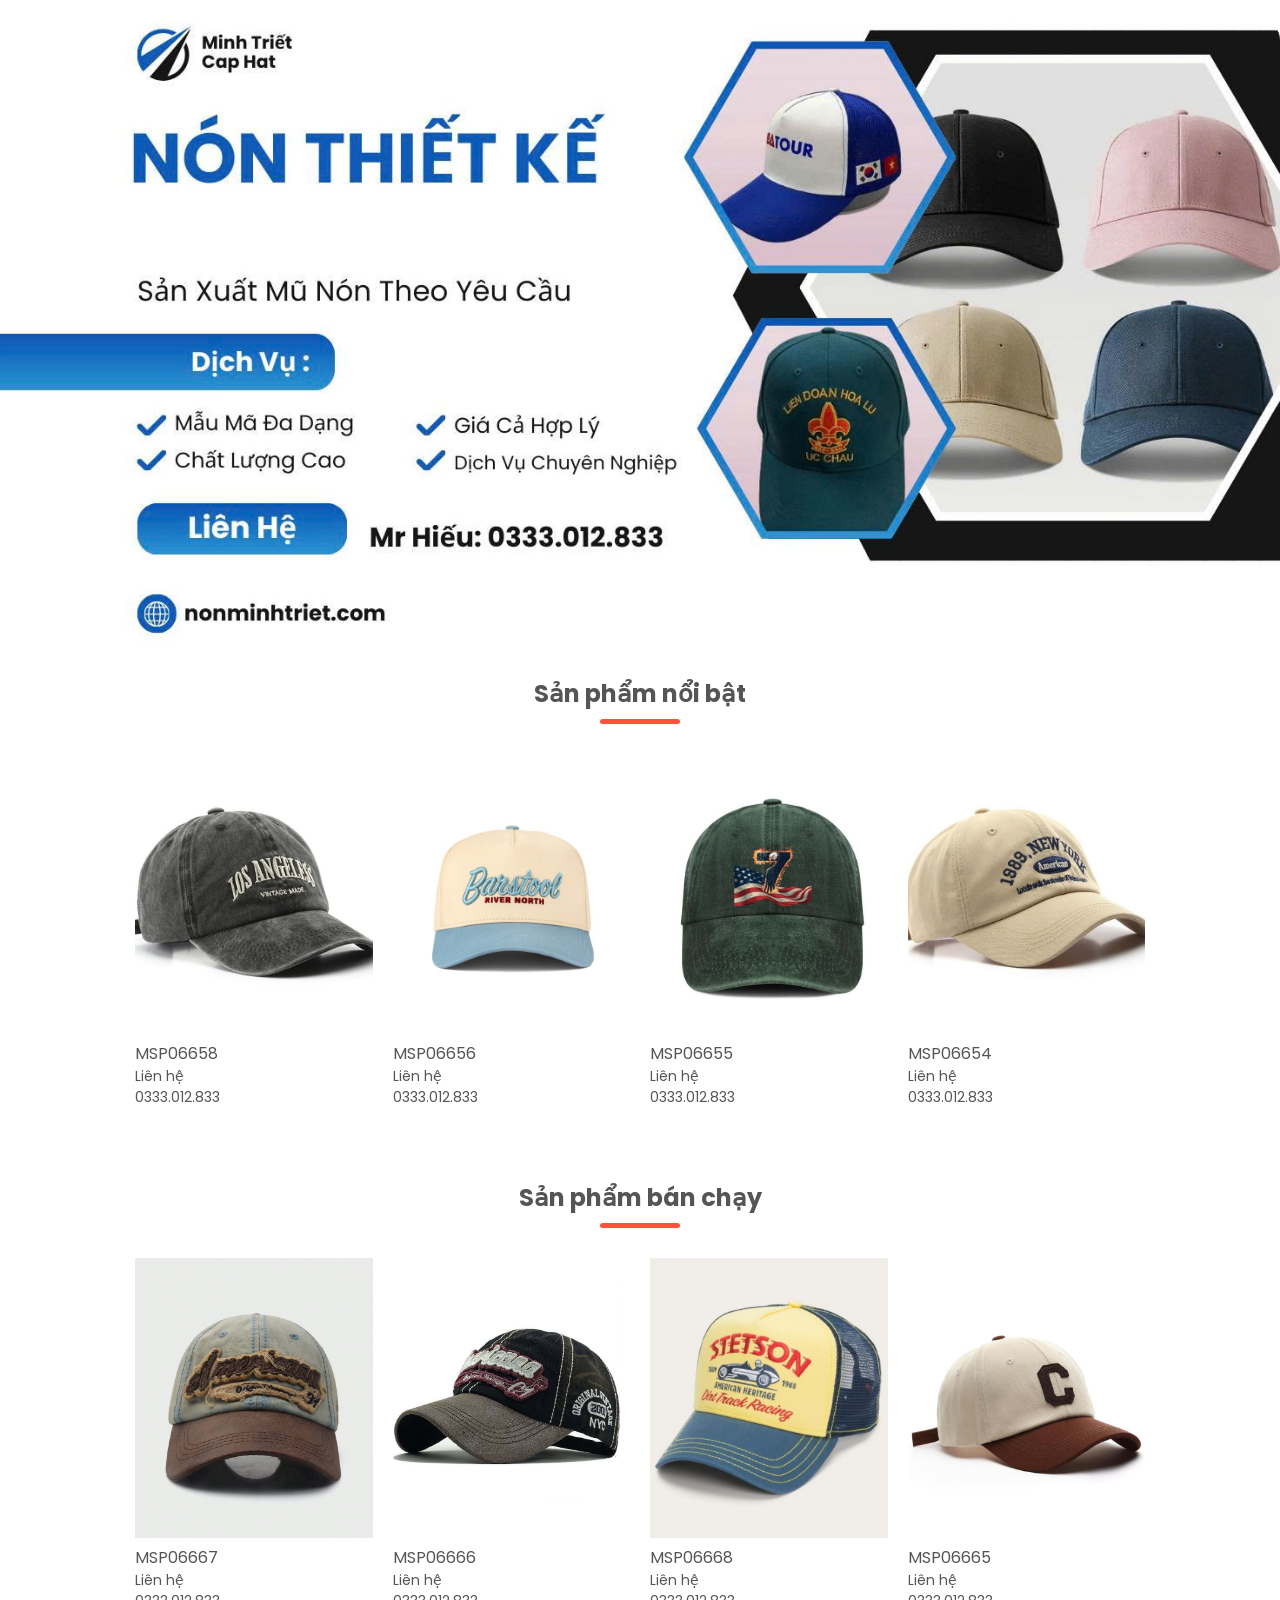
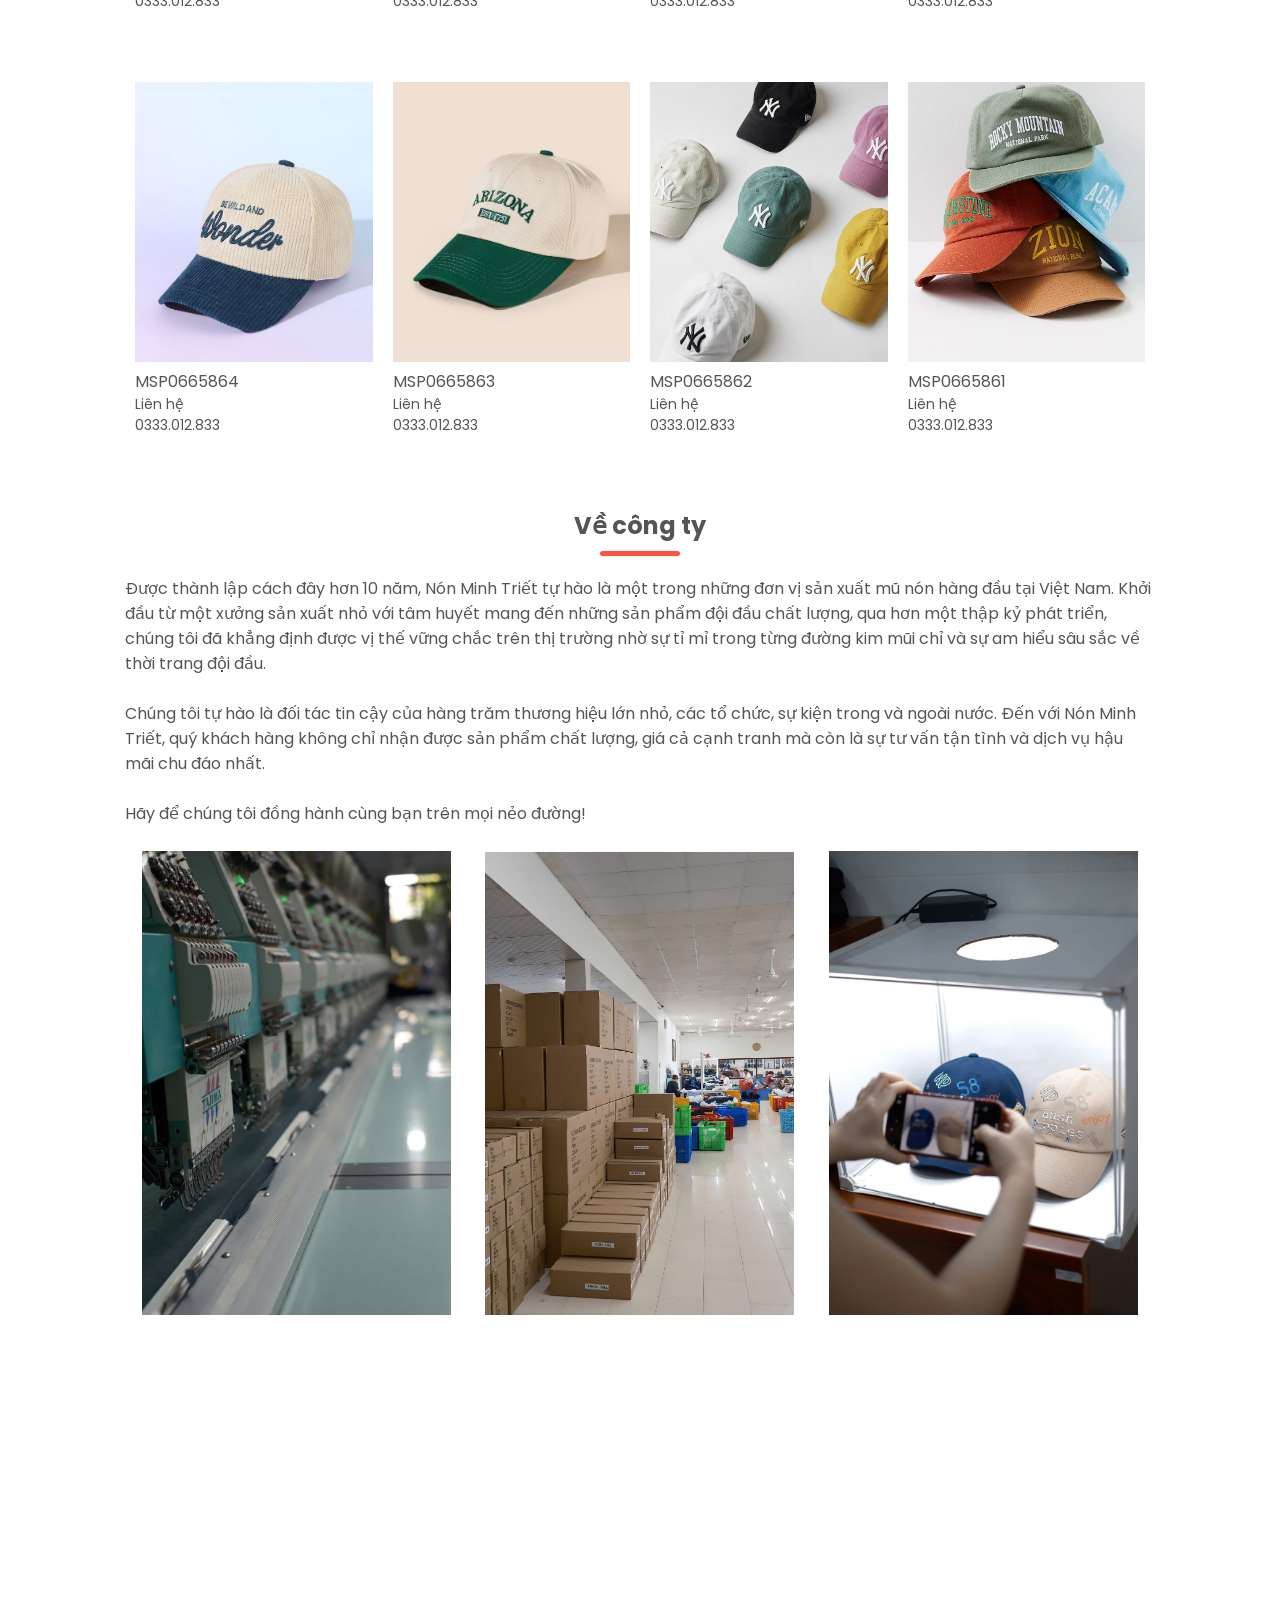
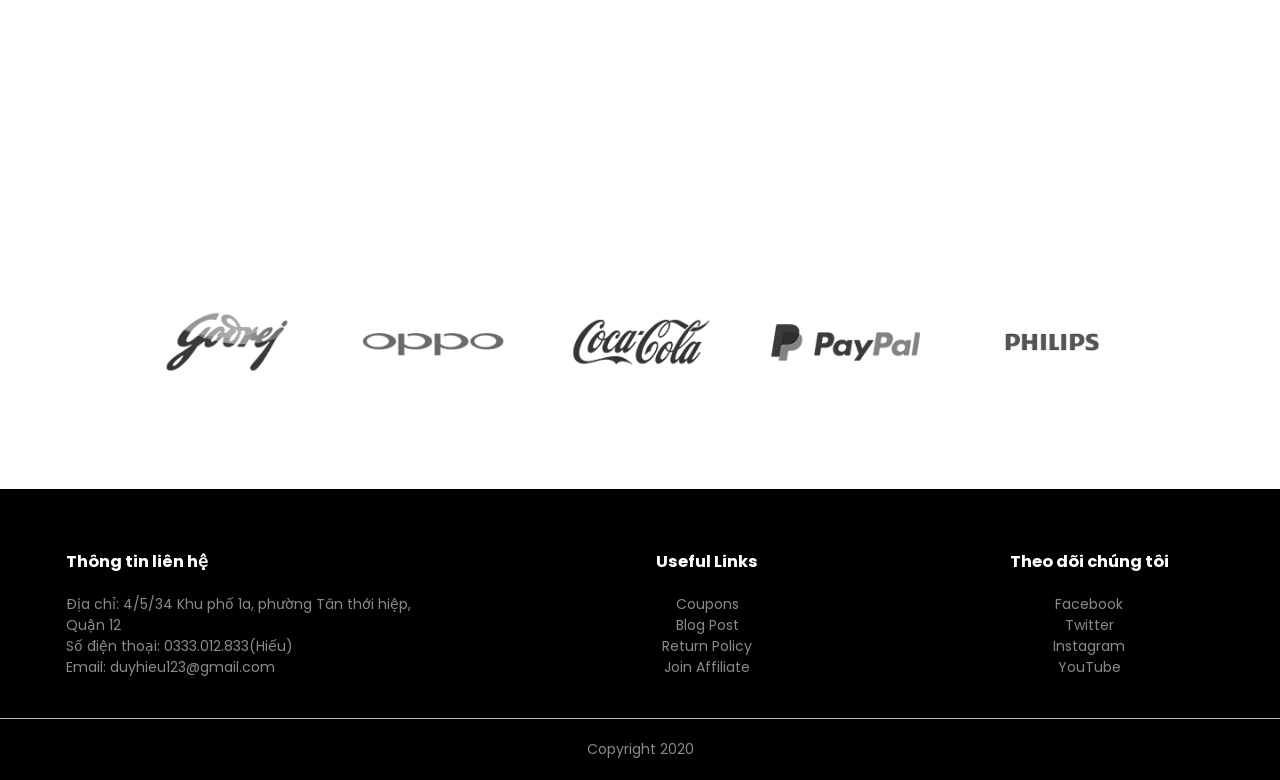
==== index.html @ 2f5eb99c "first commit" ====
<!doctype html>
<html lang="en">
  <head>
    <meta charset="UTF-8" />
    <meta name="viewport" content="width=device-width, initial-scale=1.0" />
    <title>RedStore | Ecommerce Website Design</title>
    <link rel="stylesheet" href="style.css" />
    <link
      href="https://fonts.googleapis.com/css2?family=Poppins:wght@200;300;400;500;600;700;800&display=swap"
      rel="stylesheet"
    />
    <link
      rel="stylesheet"
      href="https://stackpath.bootstrapcdn.com/font-awesome/4.7.0/css/font-awesome.min.css"
    />
  </head>
  <body>
    <div class="header">
      <div class="container">
        <div class="navbar">
          <!-- <div class="logo">
            <a href="index.html"><img src="images/LogoNon.jpg" width="125px" /></a>
          </div> -->
          <!-- <nav>
            <ul id="MenuItems">
              <li><a href="index.html">Trang chủ</a></li>
              <li><a href="products.html">Products</a></li>
              <li><a href="">Về công ty</a></li>
              <li><a href="">Liên hệ</a></li>
              <li><a href="account.html">Account</a></li>
            </ul>
          </nav>
          <a href="cart.html"><img src="images/cart.png" width="30px" height="30px"></a>
              <img src="images/menu.png" onclick="menutoggle()" class="menu-icon"> -->
        </div>
        <section class="banner">
          <div class="banner-container">
            <!-- <div class="banner-content">
              <h1>Khám phá bộ sưu tập mới</h1>
              <p>
                Những mẫu nón thời trang mới nhất đã có mặt. Thiết kế hiện đại,
                phù hợp mọi phong cách.
              </p>

              <a href="#" class="banner-btn"> Mua ngay </a>
            </div> -->

            <div class="banner-image">
              <img src="images/BannerNon.jpg" alt="banner" />
            </div>
          </div>
        </section>
        <!-- <div class="row">
          <div class="col-2">
            <h1>Give Your Workout<br />A New Style!</h1>
            <p>
              Success isn’t always about greatness. It’s about consistency.
              Consistent<br />hard work gains success. Greatness will come.
            </p>
            <a href="#" class="btn">Explore Now &#8594;</a>
          </div>
          <div class="col-2">
            <img src="images/image1.png" />
          </div>
        </div> -->
      </div>
    </div>

    <!-------------- Our Featured Products -------------->

    <div class="small-container">
      <h2 class="title">Sản phẩm nổi bật</h2>
      <div class="row">
        <div class="col-4">
          <a><img src="images/baseballcap1.jpg" /></a>
          <h4>MSP06658</h4>
          <p>Liên hệ</p>
          <p>0333.012.833</p>
        </div>
        <div class="col-4">
          <img src="images/baseballcap2.jpg" />
          <h4>MSP06656</h4>
          <p>Liên hệ</p>
          <p>0333.012.833</p>
        </div>
        <div class="col-4">
          <img src="images/baseballcap3.jpg" />
          <h4>MSP06655</h4>
          <p>Liên hệ</p>
          <p>0333.012.833</p>
        </div>
        <div class="col-4">
          <img src="images/baseballcapmain.jpg" />
          <h4>MSP06654</h4>
          <p>Liên hệ</p>
          <p>0333.012.833</p>
        </div>
      </div>
      <h2 class="title">Sản phẩm bán chạy</h2>
      <div class="row">
        <div class="col-4">
          <img src="images/duyhieucap1.jpg" />
          <h4>MSP06667</h4>
          <p>Liên hệ</p>
          <p>0333.012.833</p>
        </div>
        <div class="col-4">
          <img src="images/duyhieucap2.jpg" />
          <h4>MSP06666</h4>
          <p>Liên hệ</p>
          <p>0333.012.833</p>
        </div>
        <div class="col-4">
          <img src="images/truckerhat2.jpg" />
          <h4>MSP06668</h4>
          <p>Liên hệ</p>
          <p>0333.012.833</p>
        </div>
        <div class="col-4">
          <img src="images/duyhieucap4.jpg" />
          <h4>MSP06665</h4>
          <p>Liên hệ</p>
          <p>0333.012.833</p>
        </div>
      </div>
      <div class="row">
        <div class="col-4">
          <img src="images/duyhieucap5.jpg" />
          <h4>MSP0665864</h4>
          <p>Liên hệ</p>
          <p>0333.012.833</p>
        </div>
        <div class="col-4">
          <img src="images/duyhieucap6.jpg" />
          <h4>MSP0665863</h4>
          <p>Liên hệ</p>
          <p>0333.012.833</p>
        </div>
        <div class="col-4">
          <img src="images/duyhieucap7.jpg" />
          <h4>MSP0665862</h4>
          <p>Liên hệ</p>
          <p>0333.012.833</p>
        </div>
        <div class="col-4">
          <img src="images/duyhieucap8.jpg" />
          <h4>MSP0665861</h4>
          <p>Liên hệ</p>
          <p>0333.012.833</p>
        </div>
      </div>
    </div>
    <!------------------ featured categories --------------->
    <div class="categories">
      <div class="small-container">
        <h2 class="title">Về công ty</h2>
        <p>
          Được thành lập cách đây hơn 10 năm, Nón Minh Triết tự hào là một trong
          những đơn vị sản xuất mũ nón hàng đầu tại Việt Nam. Khởi đầu từ một
          xưởng sản xuất nhỏ với tâm huyết mang đến những sản phẩm đội đầu chất
          lượng, qua hơn một thập kỷ phát triển, chúng tôi đã khẳng định được vị
          thế vững chắc trên thị trường nhờ sự tỉ mỉ trong từng đường kim mũi
          chỉ và sự am hiểu sâu sắc về thời trang đội đầu.
        </p>
        <br />
        <p>
          Chúng tôi tự hào là đối tác tin cậy của hàng trăm thương hiệu lớn nhỏ,
          các tổ chức, sự kiện trong và ngoài nước. Đến với Nón Minh Triết, quý
          khách hàng không chỉ nhận được sản phẩm chất lượng, giá cả cạnh tranh
          mà còn là sự tư vấn tận tình và dịch vụ hậu mãi chu đáo nhất.
        </p>
        <br />
        <p>Hãy để chúng tôi đồng hành cùng bạn trên mọi nẻo đường!</p>
        <br />
        <div class="row">
          <div class="col-3">
            <img src="images/carousel2.jpg" />
          </div>
          <div class="col-3">
            <img
              src="images/bannerto.jpg"
              style="object-fit: cover; height: 463px"
            />
          </div>
          <div class="col-3">
            <img src="images/carousel4.jpg" />
          </div>
        </div>
      </div>
    </div>
    <!----------offer--------------->

    <div class="offer">
      <!-- <div class="small-container">
        <div class="row">
          <div class="col-2">
            <img src="images/exclusive.png" class="offer-img" />
          </div>
          <div class="col-2">
            <p>Exclusively Available on RedStore</p>
            <h1>Smart Band 4</h1>
            <small
              >The Mi Smart Band 4 features a 39.9% larger (than Mi Band 3)
              AMOLED color full-touch display with adjustable brightness, so
              everything is clear as can be.</small
            >
            <br />
            <a href="#" class="btn">Buy Now &#8594;</a>
          </div>
        </div>
      </div> -->
      <iframe
        src="https://www.google.com/maps/embed?pb=!1m18!1m12!1m3!1d692.6810905562965!2d106.63789570827967!3d10.8574575016583!2m3!1f0!2f0!3f0!3m2!1i1024!2i768!4f13.1!3m3!1m2!1s0x317529003803a803%3A0x7c2336e1ac482a74!2zQ8O0bmcgdHkgbsOzbiBNaW5oIFRyaeG6v3Q!5e0!3m2!1svi!2s!4v1772722538323!5m2!1svi!2s"
        width="600"
        height="450"
        style="border: 0"
        allowfullscreen=""
        loading="lazy"
        referrerpolicy="no-referrer-when-downgrade"
      ></iframe>
    </div>

    <!----------testimonial--------------->

    <!----------Brands--------------->
    <div class="brands">
      <div class="small-container">
        <div class="row">
          <div class="col-5">
            <img src="images/logo-godrej.png" />
          </div>
          <div class="col-5">
            <img src="images/logo-oppo.png" />
          </div>
          <div class="col-5">
            <img src="images/logo-coca-cola.png" />
          </div>
          <div class="col-5">
            <img src="images/logo-paypal.png" />
          </div>
          <div class="col-5">
            <img src="images/logo-philips.png" />
          </div>
        </div>
      </div>
    </div>
    <!----------Footer--------------->

    <div class="footer">
      <div class="container">
        <div class="row">
          <div class="footer-col1">
            <h3>Thông tin liên hệ</h3>
            <p>Địa chỉ: 4/5/34 Khu phố 1a, phường Tân thới hiệp, Quận 12</p>
            <p>Số điện thoại: 0333.012.833(Hiếu)</p>
            <p>Email: duyhieu123@gmail.com</p>
          </div>
          <div class="footer-col3">
            <h3>Useful Links</h3>
            <ul>
              <li>Coupons</li>
              <li>Blog Post</li>
              <li>Return Policy</li>
              <li>Join Affiliate</li>
            </ul>
          </div>
          <div class="footer-col4">
            <h3>Theo dõi chúng tôi</h3>
            <ul>
              <li>Facebook</li>
              <li>Twitter</li>
              <li></li>
              <li>Instagram</li>
              <li>YouTube</li>
            </ul>
          </div>
        </div>
        <hr />
        <p class="copyright">Copyright 2020</p>
      </div>
    </div>

    <!-------------js for toggle menu-------------->

    <script>
      var MenuItems = document.getElementById("MenuItems");

      MenuItems.style.maxHeight = "0px";

      function menutoggle() {
        if (MenuItems.style.maxHeight == "0px") {
          MenuItems.style.maxHeight = "200px";
        } else {
          MenuItems.style.maxHeight = "0px";
        }
      }
    </script>
  </body>
</html>
---- style.css ----
* {
  margin: 0;
  padding: 0;
  box-sizing: border-box;
}
body {
  font-family: "Poppins", sans-serif;
}
a {
  text-decoration: none;
  color: #555;
}
p {
  color: #555;
}
.header {
  /* background: radial-gradient(#fff,#ffd6d6fe); */
}

.container {
  max-width: 1300px;
  margin: auto;
}
.navbar {
  display: flex;
  align-items: center;
  padding: 10px;
}
nav {
  flex: 1;
  text-align: right;
}
nav ul {
  display: inline-block;
  list-style-type: none;
}
nav ul li {
  display: inline-block;
  margin-right: 20px;
}
.menu-icon {
  display: none;
  width: 28px;
  margin-left: 20px;
}
.row {
  display: flex;
  align-items: center;
  flex-wrap: wrap;
  justify-content: space-around;
  /*---------*/
}
.header .row {
  margin-top: 70px;
}
.col-2 {
  flex-basis: 50%;
  min-width: 300px;
}

.col-2 img {
  max-width: 100%;
  padding: 50px 0;
}
.col-2 h1 {
  font-size: 50px;
  line-height: 60px;
  margin: 25px 0;
}
.btn {
  display: inline-block;
  background: #ff523b;
  color: #fff;
  padding: 8px 30px;
  margin: 30px 0;
  border-radius: 30px;
  transition: background 0.5s;
}
.btn:hover {
  background: #563434;
}

/*-----------------------------*/

.small-container {
  max-width: 1080px;
  margin: auto;
  padding-left: 25px;
  padding-right: 25px;
}

.col-3 {
  flex-basis: 30%;
  min-width: 250px;
  margin-bottom: 30px;
}
.col-3 img {
  width: 100%;
}
/*-------featured product--------------*/

.title {
  text-align: center;
  margin: 0px auto 20px;
  position: relative;
  line-height: 60px;
  color: #555;
}
.title::after {
  content: "";
  background: #ff523b;
  width: 80px;
  height: 5px;
  border-radius: 5px;
  position: absolute;
  bottom: 0;
  left: 50%;
  transform: translateX(-50%);
}

.col-4 {
  flex-basis: 25%;
  padding: 10px;
  min-width: 200px;
  margin-bottom: 50px;
  transition: transform 0.5s;
}
.col-4 img {
  width: 100%;
  height: 280px;
  object-fit: cover;
}
h4 {
  color: #555;
  font-weight: normal;
}
.col-4 p {
  font-size: 14px;
}
.rating .fa {
  color: #ff523b;
}

.col-4:hover {
  transform: translateY(-5px);
}

/*-----------offer-------------*/
.offer {
  width: 100%;
  height: 450px;
}
.offer iframe {
  width: 100%;
  height: 100%;
  border: 0;
}
.col-2 .offer-img {
  padding: 50px;
}
small {
  color: #555;
}

/*--------------------testimonial---------------*/

.testimonial {
  padding-top: 100px;
}

.testimonial .col-3 {
  text-align: center;
  padding: 40px 20px 40px;
  box-shadow: 0 0 20px 0px rgba(0, 0, 0, 0.1);
  cursor: pointer;
  transition: transform 0.5s;
}
.testimonial .col-3 img {
  width: 50px;
  margin-top: 20px;
  border-radius: 50%;
}
.fa.fa-quote-left {
  font-size: 34px;
  color: #ff523b;
}
.col-3 p {
  font-size: 12px;
  margin: 12px 0px;
  color: #777;
}

.testimonial .col-3 h3 {
  font-weight: 600;
  color: #555;
  font-size: 16px;
}

.testimonial .col-3:hover {
  transform: translateY(-10px);
}

/*--------------- brands ------------*/

.brands {
  margin: 100px auto;
}
.col-5 {
  width: 160px;
}
.col-5 img {
  width: 100%;
  cursor: pointer;
  filter: grayscale(100%);
}
.col-5 img:hover {
  filter: grayscale(0);
}
/*---------footer-------*/

.footer {
  background: #000;
  color: #8a8a8a;
  font-size: 14px;
  padding: 60px 0 20px;
}
.footer p {
  color: #8a8a8a;
}
.footer h3 {
  color: #fff;
  margin-bottom: 20px;
}
.footer-col1,
.footer-col2,
.footer-col3,
.footer-col4 {
  min-width: 250px;
  margin-bottom: 20px;
}
.footer-col1 {
  flex-basis: 30%;
}
.footer-col2 {
  flex: 1;
  text-align: center;
}
.footer-col2 img {
  width: 180px;
  margin-bottom: 20px;
}
.footer-col3,
.footer-col4 {
  flex-basis: 12%;
  text-align: center;
}

.app-logo {
  margin-top: 20px;
}

.app-logo img {
  width: 140px;
}

.footer li {
  display: block;
}
.footer hr {
  border: none;
  background: #b5b5b5;
  height: 1px;
  margin: 20px 0;
}
.copyright {
  text-align: center;
}

/*-------media-query-for-max-width-800---------*/

@media only screen and (max-width: 800px) {
  nav ul {
    position: absolute;
    top: 70px;
    left: 0;
    background: #333;
    width: 100%;
    overflow: hidden;
    transition: 1s;
    max-height: 0;
    transition: max-height 0.5s;
  }

  nav ul li {
    display: block;
    margin-right: 50px;
    margin-top: 10px;
    margin-bottom: 10px;
  }
  nav ul li a {
    color: #fff;
  }

  .menu-icon {
    display: block;
    cursor: pointer;
  }
}
/*---------- 600 media query -------*/
@media only screen and (max-width: 600px) {
  .row {
    text-align: center;
  }

  .col-1,
  .col-2,
  .col-3,
  .col-4 {
    flex-basis: 100%;
  }
}

/*----------All Product page------------*/

.row-2 {
  justify-content: space-between;
  margin: 100px auto 50px;
}

select {
  border: 1px solid #ff523b;
  padding: 5px;
}
select:focus {
  outline: none;
}

.page-btn {
  margin: 0 auto 80px;
}

.page-btn span {
  display: inline-block;
  border: 1px solid #ff523b;
  margin-left: 10px;
  width: 40px;
  height: 40px;
  text-align: center;
  line-height: 40px;
  cursor: pointer;
}
.page-btn span:hover {
  background: #ff523b;
  color: #fff;
}

/*---------product details-----------*/
.single-product {
  margin-top: 80px;
}
.single-product .col-2 img {
  padding: 0;
}
.single-product .col-2 {
  padding: 20px;
}

.single-product h4 {
  margin: 20px 0;
  font-size: 22px;
  font-weight: bold;
}

.single-product select {
  display: block;
  padding: 10px;
  margin-top: 20px;
}

.single-product input {
  width: 50px;
  height: 40px;
  padding-left: 10px;
  font-size: 20px;
  margin-right: 10px;
  border: 1px solid #ff523b;
}
input:focus {
  outline: none;
}

.single-product .fa {
  color: #ff523b;
  margin-left: 10px;
}
.small-img-row {
  display: flex;
  justify-content: space-between;
}
.small-img-col {
  flex-basis: 24%;
  cursor: pointer;
}

/*-------600 media query---------*/

@media only screen and (max-width: 600px) {
  .single-product .row {
    text-align: left;
  }
  .single-product .col-2 {
    padding: 20px 0;
  }

  .single-product h1 {
    font-size: 26px;
    line-height: 22px;
  }
}

/*---------------- cart page -----------*/

.cart-page {
  margin: 80px auto;
}

table {
  width: 100%;
  border-collapse: collapse;
}

.cart-info {
  display: flex;
  flex-wrap: wrap;
}
th {
  text-align: left;
  padding: 5px;
  color: #fff;
  background: #ff523b;
  font-weight: normal;
}

td {
  padding: 10px 5px;
}
td input {
  width: 40px;
  height: 30px;
  padding: 5px;
}

td a {
  color: #ff523b;
  font-size: 12px;
}

td img {
  width: 80px;
  height: 80px;
  margin-right: 10px;
}

.total-price {
  display: flex;
  justify-content: flex-end;
}
.total-price table {
  border-top: 3px solid #ff523b;
  width: 100%;
  max-width: 350px;
}
td:last-child {
  text-align: right;
}
th:last-child {
  text-align: right;
}

@media only screen and (max-width: 600px) {
  .cart-info p {
    display: none;
  }
}

/*-------account page--------*/

.accout-page {
  padding: 50px 0;
  background: radial-gradient(#fff, #ffd6d6);
}

.form-container {
  background: #fff;
  width: 300px;
  height: 400px;
  position: relative;
  text-align: center;
  padding: 20px 0;
  margin: auto;
  box-shadow: 0 0 20px 0px rgba(0, 0, 0, 0.1);
  overflow: hidden;
}

.form-container span {
  font-weight: bold;
  padding: 0 10px;
  color: #555;
  cursor: pointer;
  width: 100px;
  display: inline-block;
}

.form-btn {
  display: inline-block;
}

#indicator {
  width: 100px;
  border: none;
  background: #ff523b;
  height: 3px;
  margin-top: 8px;
  transform: translateX(100px);
  transition: transform 1s;
}

.form-container form {
  max-width: 300px;
  padding: 0 20px;
  position: absolute;
  top: 130px;
  transition: transform 1s;
}

form input {
  width: 100%;
  height: 30px;
  margin: 10px 0;
  padding: 0 10px;
  border: 1px solid #ccc;
}
form input:focus {
  outline: none;
}
form .btn {
  width: 100%;
  border: none;
  cursor: pointer;
  margin: 10px 0;
}
form .btn:focus {
  outline: none;
}
form a {
  font-size: 12px;
}
#LoginForm {
  left: -300px;
}
#RegForm {
  left: 0;
}
.banner {
  width: 100%;
  /* background: linear-gradient(135deg, #ff7a18, #ffb347);
  padding: 60px 20px; */
}

.banner-container {
  margin: auto;
  display: flex;
  align-items: center;
  justify-content: space-between;
  gap: 40px;
}

.banner-content {
  flex: 1;
  color: white;
}

.banner-content h1 {
  font-size: 42px;
  margin-bottom: 20px;
}

.banner-content p {
  font-size: 18px;
  margin-bottom: 30px;
  line-height: 1.6;
}

.banner-btn {
  display: inline-block;
  padding: 12px 28px;
  background: white;
  color: #ff7a18;
  font-weight: bold;
  border-radius: 30px;
  text-decoration: none;
  transition: 0.3s;
}

.banner-btn:hover {
  background: #222;
  color: white;
}

.banner-image {
  flex: 1;
}

.banner-image img {
  width: 100%;
  border-radius: 20px;
}
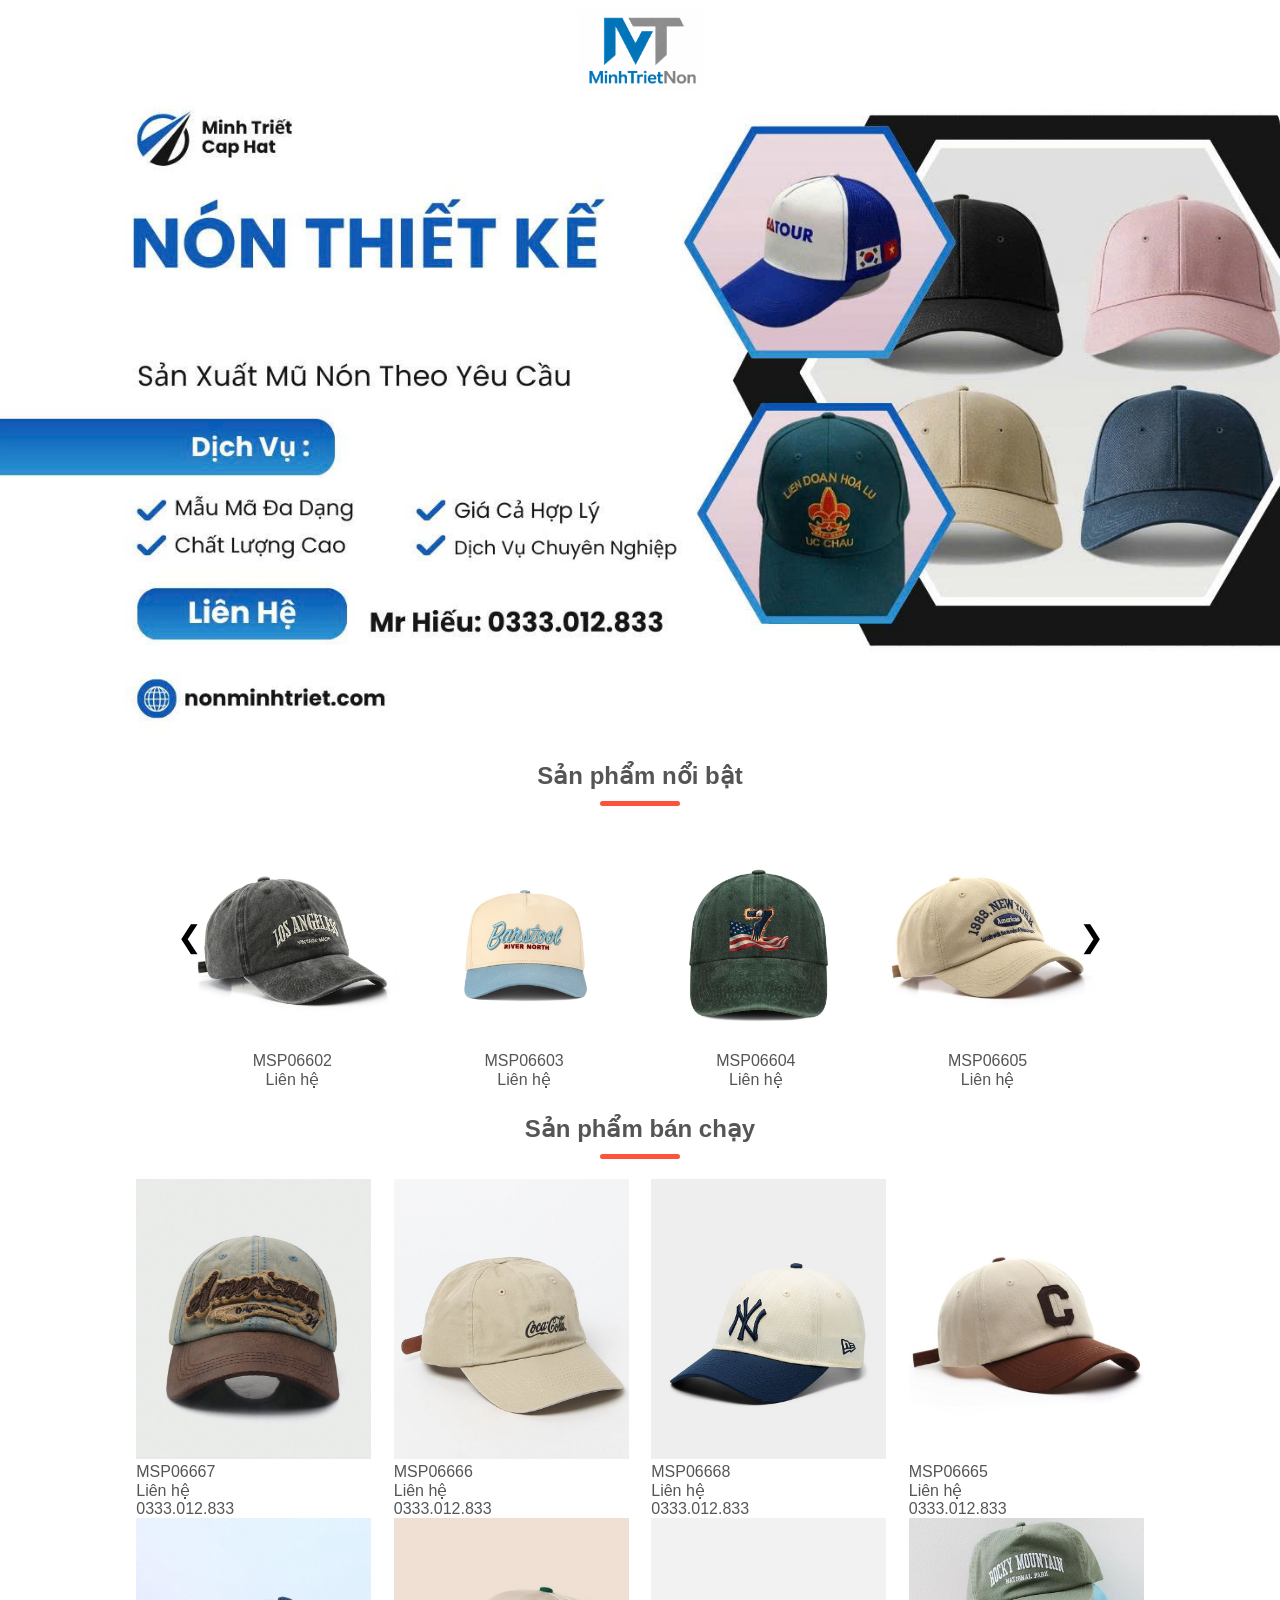
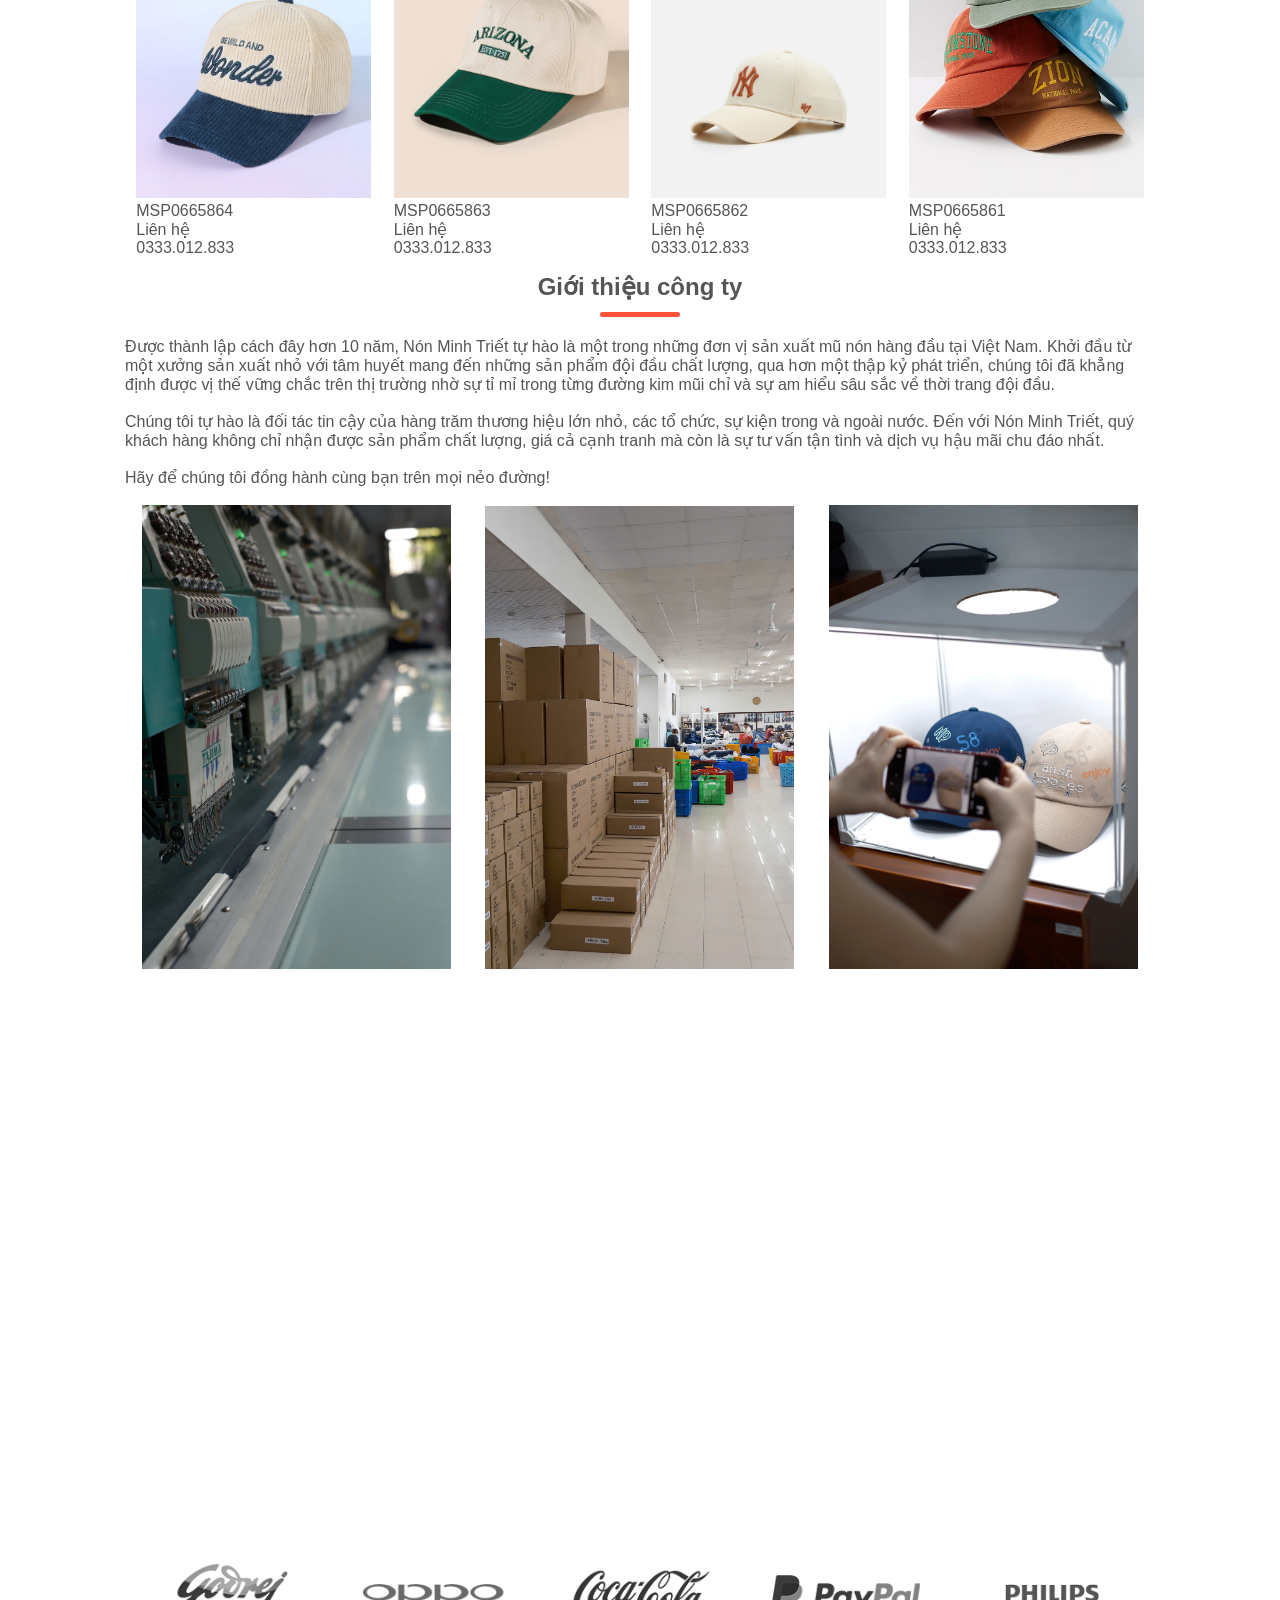
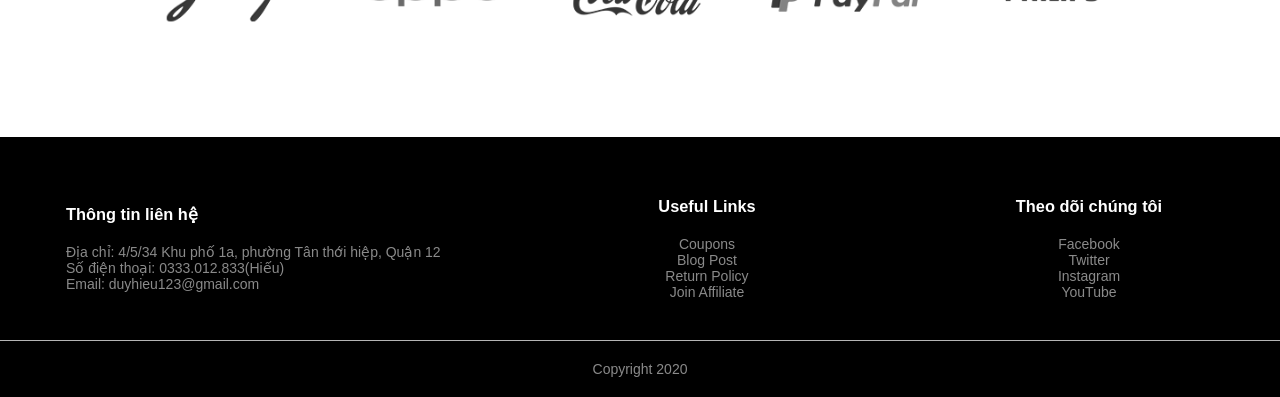
==== commit 8b730582: "update UI logo" ====
--- a/index.html
+++ b/index.html
@@ -6,7 +6,7 @@
     <title>RedStore | Ecommerce Website Design</title>
     <link rel="stylesheet" href="style.css" />
     <link
-      href="https://fonts.googleapis.com/css2?family=Poppins:wght@200;300;400;500;600;700;800&display=swap"
+      href="https://fonts.googleapis.com/css2?family=Quicksand:wght@200;300;400;500;600;700;800&display=swap"
       rel="stylesheet"
     />
     <link
@@ -18,9 +18,9 @@
     <div class="header">
       <div class="container">
         <div class="navbar">
-          <!-- <div class="logo">
-            <a href="index.html"><img src="images/LogoNon.jpg" width="125px" /></a>
-          </div> -->
+          <div class="logo">
+            <a href="index.html"><img src="images/logomoi.png" width="125px" /></a>
+          </div>
           <!-- <nav>
             <ul id="MenuItems">
               <li><a href="index.html">Trang chủ</a></li>
@@ -70,7 +70,7 @@
 
     <div class="small-container">
       <h2 class="title">Sản phẩm nổi bật</h2>
-      <div class="row">
+      <!-- <div class="row">
         <div class="col-4">
           <a><img src="images/baseballcap1.jpg" /></a>
           <h4>MSP06658</h4>
@@ -95,28 +95,103 @@
           <p>Liên hệ</p>
           <p>0333.012.833</p>
         </div>
-      </div>
+      </div> -->
+      <div class="carousel-wrapper">
+        <button class="arrow left">&#10094;</button>
+        <div class="carousel">
+          <div class="carousel-track">
+            <div class="product">
+              <img src="images/baseballcap1.jpg" />
+              <h4>MSP06602</h4>
+              <p>Liên hệ</p>
+            </div>
+
+            <div class="product">
+              <img src="images/baseballcap2.jpg" />
+              <h4>MSP06603</h4>
+              <p>Liên hệ</p>
+            </div>
+
+            <div class="product">
+              <img src="images/baseballcap3.jpg" />
+              <h4>MSP06604</h4>
+              <p>Liên hệ</p>
+            </div>
+
+            <div class="product">
+              <img src="images/baseballcapmain.jpg" />
+              <h4>MSP06605</h4>
+              <p>Liên hệ</p>
+            </div>
+
+            <div class="product">
+              <img src="images/baseballcap4.jpg" />
+              <h4>MSP06606</h4>
+              <p>Liên hệ</p>
+            </div>
+            <div class="product">
+              <img src="images/baseballcap5.jpg" />
+              <h4>MSP06607</h4>
+              <p>Liên hệ</p>
+            </div>
+            <div class="product">
+              <img src="images/baseballcap6.jpg" />
+              <h4>MSP06608</h4>
+              <p>Liên hệ</p>
+            </div>
+            <div class="product">
+              <img src="images/baseballcap7.jpg" />
+              <h4>MSP06609</h4>
+              <p>Liên hệ</p>
+            </div>
+            <div class="product">
+              <img src="images/baseballcap8.jpg" />
+              <h4>MSP06610</h4>
+              <p>Liên hệ</p>
+            </div>
+            <div class="product">
+              <img src="images/baseballcap9.jpg" />
+              <h4>MSP06611</h4>
+              <p>Liên hệ</p>
+            </div>
+            <div class="product">
+              <img src="images/baseballcap10.jpg" />
+              <h4>MSP06612</h4>
+              <p>Liên hệ</p>
+            </div>
+            <div class="product">
+              <img src="images/baseballcap11.jpg" />
+              <h4>MSP06613</h4>
+              <p>Liên hệ</p>
+            </div>
+          </div>
+        </div>
+
+        <button class="arrow right">&#10095;</button>
+      </div>
+
+      <!-- <div class="dots"></div> -->
       <h2 class="title">Sản phẩm bán chạy</h2>
       <div class="row">
-        <div class="col-4">
+        <div class="col-6 col-md-3">
           <img src="images/duyhieucap1.jpg" />
           <h4>MSP06667</h4>
           <p>Liên hệ</p>
           <p>0333.012.833</p>
         </div>
-        <div class="col-4">
+        <div class="col-6 col-md-3">
           <img src="images/duyhieucap2.jpg" />
           <h4>MSP06666</h4>
           <p>Liên hệ</p>
           <p>0333.012.833</p>
         </div>
-        <div class="col-4">
+        <div class="col-6 col-md-3">
           <img src="images/truckerhat2.jpg" />
           <h4>MSP06668</h4>
           <p>Liên hệ</p>
           <p>0333.012.833</p>
         </div>
-        <div class="col-4">
+        <div class="col-6 col-md-3">
           <img src="images/duyhieucap4.jpg" />
           <h4>MSP06665</h4>
           <p>Liên hệ</p>
@@ -124,25 +199,25 @@
         </div>
       </div>
       <div class="row">
-        <div class="col-4">
+        <div class="col-6 col-md-3">
           <img src="images/duyhieucap5.jpg" />
           <h4>MSP0665864</h4>
           <p>Liên hệ</p>
           <p>0333.012.833</p>
         </div>
-        <div class="col-4">
+        <div class="col-6 col-md-3">
           <img src="images/duyhieucap6.jpg" />
           <h4>MSP0665863</h4>
           <p>Liên hệ</p>
           <p>0333.012.833</p>
         </div>
-        <div class="col-4">
+        <div class="col-6 col-md-3">
           <img src="images/duyhieucap7.jpg" />
           <h4>MSP0665862</h4>
           <p>Liên hệ</p>
           <p>0333.012.833</p>
         </div>
-        <div class="col-4">
+        <div class="col-6 col-md-3">
           <img src="images/duyhieucap8.jpg" />
           <h4>MSP0665861</h4>
           <p>Liên hệ</p>
@@ -153,7 +228,7 @@
     <!------------------ featured categories --------------->
     <div class="categories">
       <div class="small-container">
-        <h2 class="title">Về công ty</h2>
+        <h2 class="title">Giới thiệu công ty</h2>
         <p>
           Được thành lập cách đây hơn 10 năm, Nón Minh Triết tự hào là một trong
           những đơn vị sản xuất mũ nón hàng đầu tại Việt Nam. Khởi đầu từ một
@@ -295,5 +370,107 @@
         }
       }
     </script>
+    <script>
+      const track = document.querySelector(".carousel-track");
+      const products = document.querySelectorAll(".product");
+      const next = document.querySelector(".right");
+      const prev = document.querySelector(".left");
+      const dotsContainer = document.querySelector(".dots");
+
+      let index = 0;
+
+      function getVisible() {
+        if (window.innerWidth < 600) return 2;
+        if (window.innerWidth < 992) return 3;
+        return 4;
+      }
+
+      function updateCarousel() {
+        const width = products[0].offsetWidth;
+        track.style.transform = `translateX(-${index * width}px)`;
+        updateDots();
+      }
+
+      function createDots() {
+        const pages = Math.ceil(products.length / getVisible());
+
+        for (let i = 0; i < pages; i++) {
+          const dot = document.createElement("span");
+          dot.addEventListener("click", () => {
+            index = i * getVisible();
+            updateCarousel();
+          });
+          dotsContainer.appendChild(dot);
+        }
+      }
+
+      function updateDots() {
+        const dots = document.querySelectorAll(".dots span");
+        const page = Math.floor(index / getVisible());
+
+        dots.forEach((dot) => dot.classList.remove("active"));
+        if (dots[page]) dots[page].classList.add("active");
+      }
+
+      next.addEventListener("click", () => {
+        const visible = getVisible();
+        if (index >= products.length - visible) {
+          index = 0; // loop
+        } else {
+          index++;
+        }
+        updateCarousel();
+      });
+
+      prev.addEventListener("click", () => {
+        const visible = getVisible();
+        if (index <= 0) {
+          index = products.length - visible; // loop
+        } else {
+          index--;
+        }
+        updateCarousel();
+      });
+      let startX = 0;
+      let endX = 0;
+
+      const carousel = document.querySelector(".carousel");
+
+      carousel.addEventListener("touchstart", (e) => {
+        startX = e.touches[0].clientX;
+      });
+
+      carousel.addEventListener("touchmove", (e) => {
+        endX = e.touches[0].clientX;
+      });
+
+      carousel.addEventListener("touchend", () => {
+        const visible = getVisible();
+
+        if (startX - endX > 50) {
+          // swipe left
+          if (index >= products.length - visible) {
+            index = 0;
+          } else {
+            index++;
+          }
+        }
+
+        if (endX - startX > 50) {
+          // swipe right
+          if (index <= 0) {
+            index = products.length - visible;
+          } else {
+            index--;
+          }
+        }
+
+        updateCarousel();
+      });
+      createDots();
+      updateCarousel();
+
+      window.addEventListener("resize", updateCarousel);
+    </script>
   </body>
 </html>
--- a/style.css
+++ b/style.css
@@ -25,6 +25,7 @@
   display: flex;
   align-items: center;
   padding: 10px;
+  justify-content: center;
 }
 nav {
   flex: 1;
@@ -122,11 +123,16 @@
   flex-basis: 25%;
   padding: 10px;
   min-width: 200px;
-  margin-bottom: 50px;
+  margin-bottom: 10px;
   transition: transform 0.5s;
 }
 .col-4 img {
   width: 100%;
+  height: 280px;
+  object-fit: cover;
+}
+.col-6 img {
+  width: 235px;
   height: 280px;
   object-fit: cover;
 }
@@ -318,6 +324,13 @@
   .col-4 {
     flex-basis: 100%;
   }
+  .col-6 img {
+    width: 150px;
+    height: 200px;
+  }
+  .col-6{
+    margin-bottom: 30px;
+  }
 }
 
 /*----------All Product page------------*/
@@ -615,3 +628,77 @@
   width: 100%;
   border-radius: 20px;
 }
+.carousel-wrapper {
+  position: relative;
+  width: 90%;
+  margin: auto;
+  overflow: hidden;
+}
+
+.carousel-track {
+  display: flex;
+  transition: 0.4s;
+}
+
+.product {
+  flex: 0 0 25%;
+  text-align: center;
+  padding: 10px;
+}
+
+.product img {
+  width: 100%;
+}
+
+.arrow {
+  position: absolute;
+  top: 40%;
+  transform: translateY(-50%);
+  background: white;
+  border: none;
+  font-size: 30px;
+  cursor: pointer;
+  z-index: 10;
+}
+
+.left {
+  left: 0px;
+}
+.right {
+  right: 0px;
+}
+
+.dots {
+  text-align: center;
+  margin-top: 20px;
+}
+
+.dots span {
+  display: inline-block;
+  width: 10px;
+  height: 10px;
+  background: #ccc;
+  border-radius: 50%;
+  margin: 5px;
+  cursor: pointer;
+}
+
+.dots .active {
+  background: #333;
+}
+.carousel {
+  touch-action: pan-y;
+}
+/* Tablet */
+@media (max-width: 992px) {
+  .product {
+    flex: 0 0 33.33%;
+  }
+}
+
+/* Mobile */
+@media (max-width: 600px) {
+  .product {
+    flex: 0 0 50%;
+  }
+}
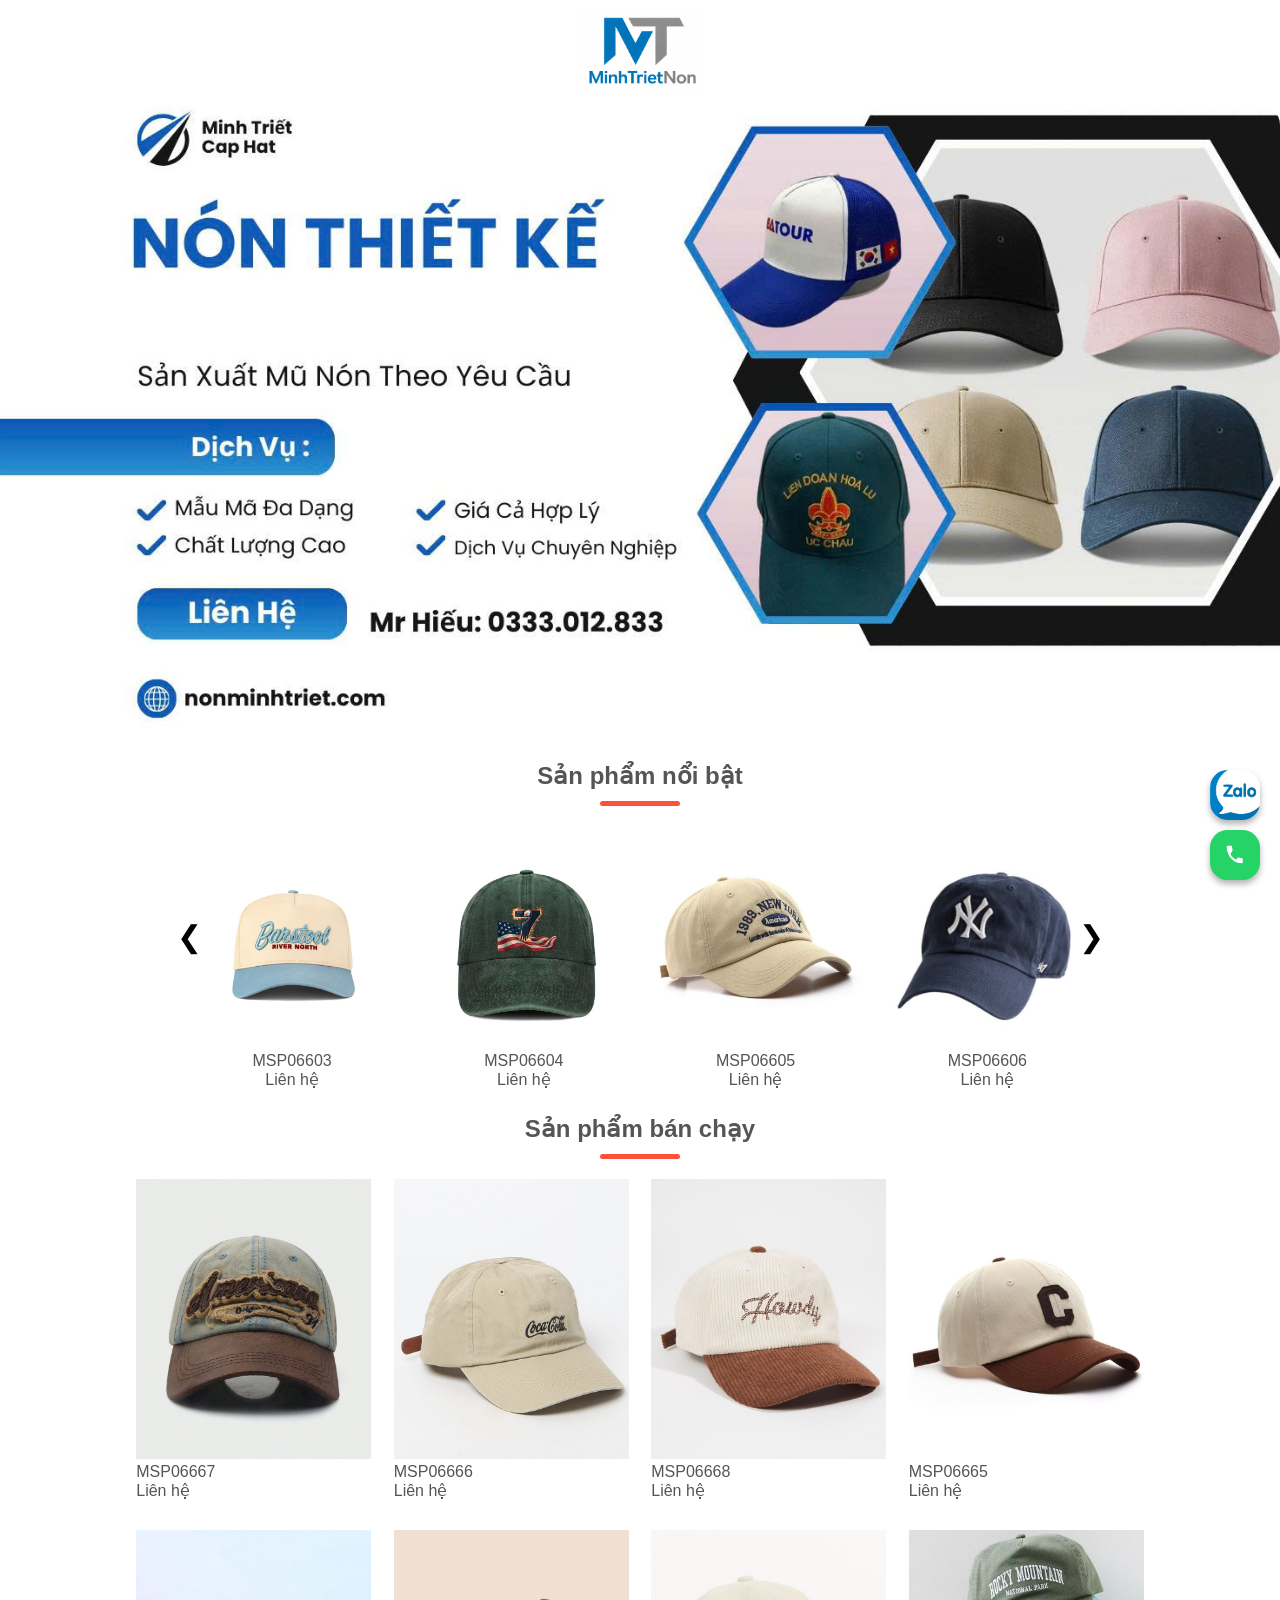
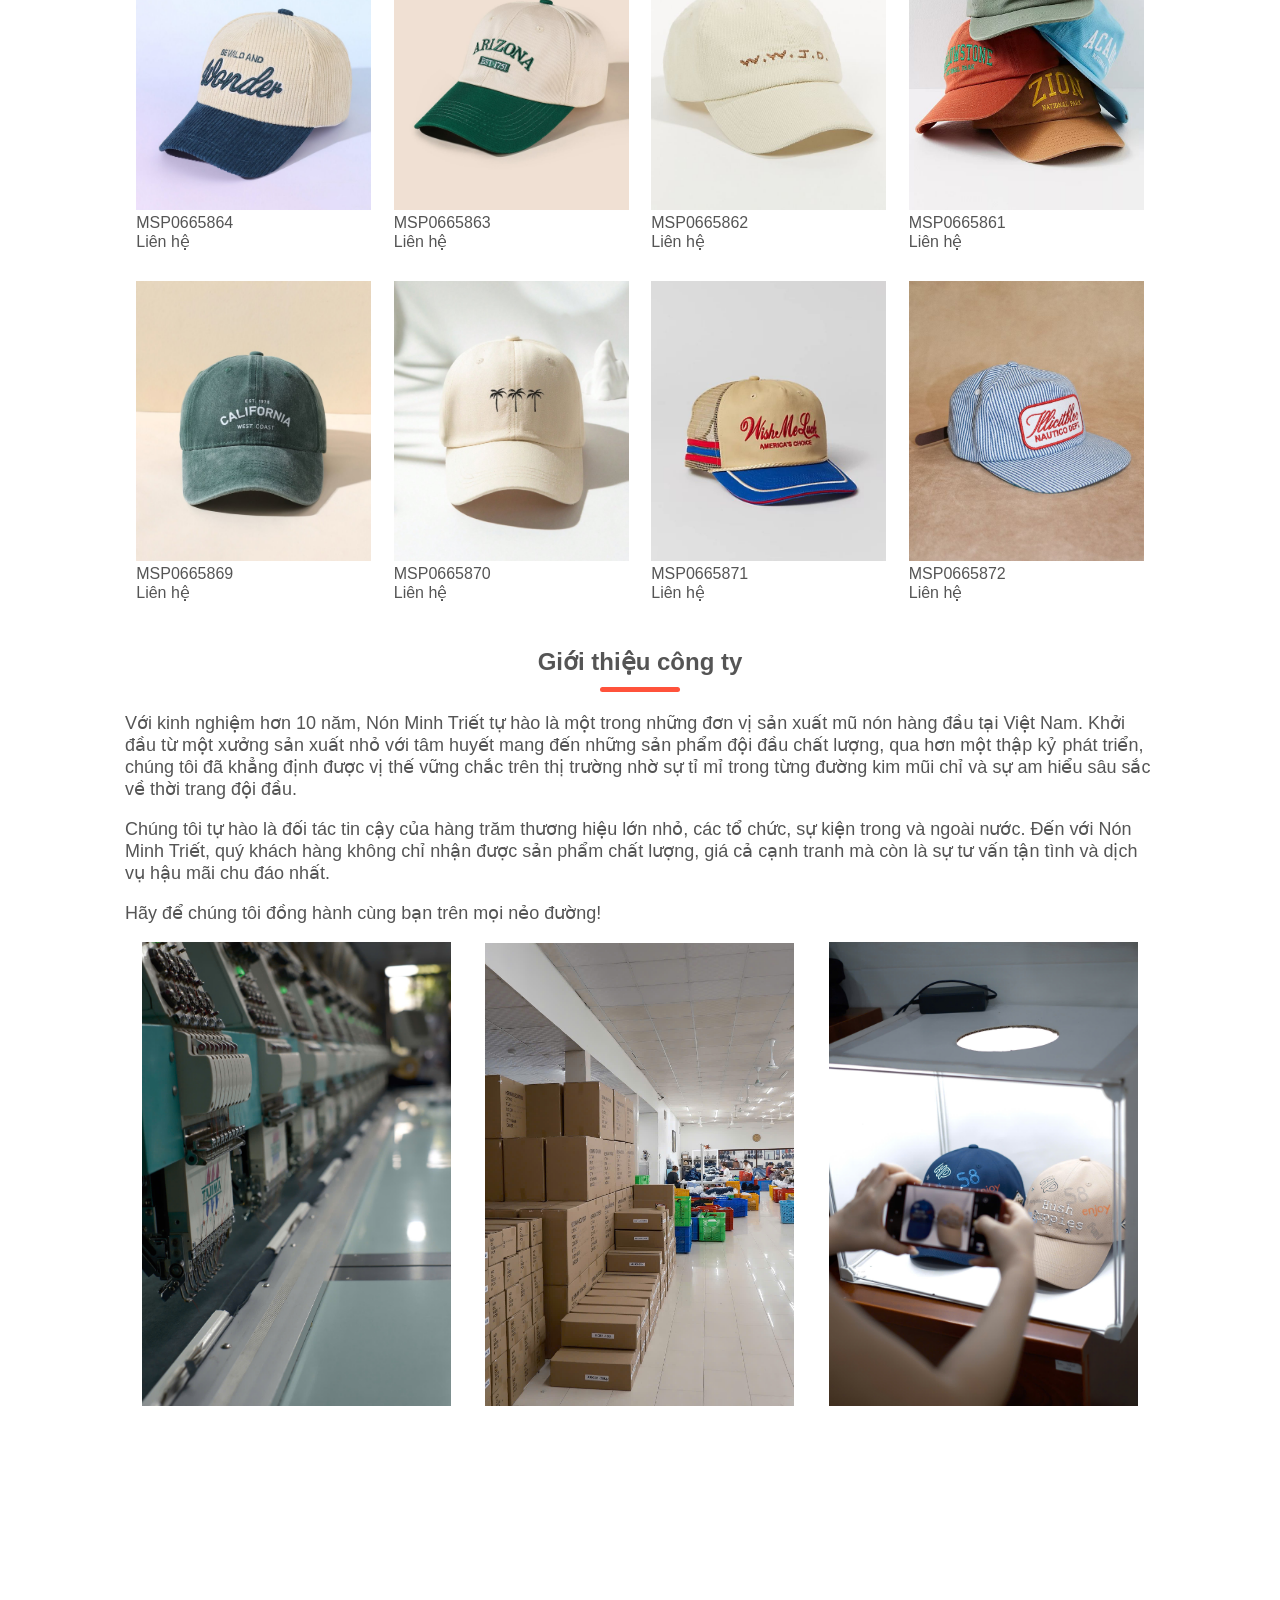
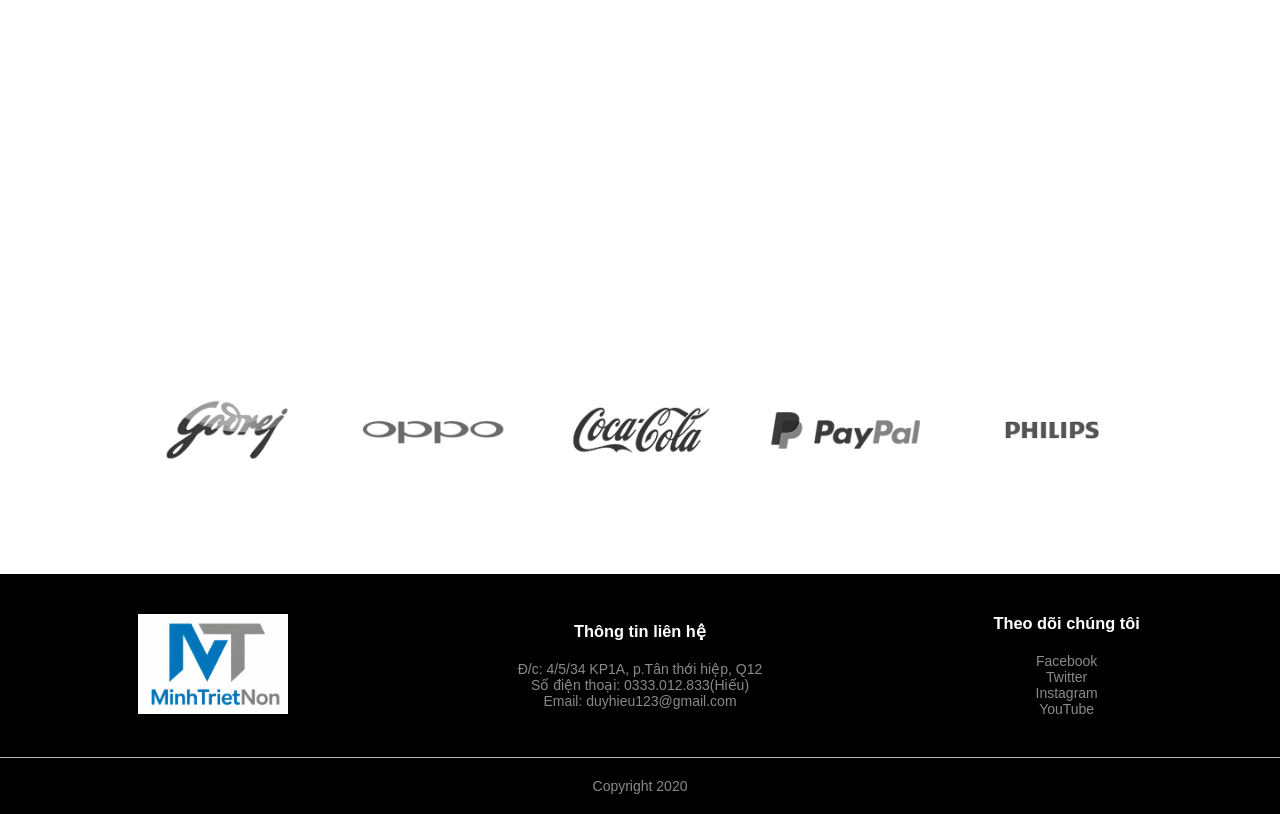
==== commit 2d81be96: "update UI 2" ====
--- a/index.html
+++ b/index.html
@@ -3,7 +3,8 @@
   <head>
     <meta charset="UTF-8" />
     <meta name="viewport" content="width=device-width, initial-scale=1.0" />
-    <title>RedStore | Ecommerce Website Design</title>
+    <title>minhtrietcap.com</title>
+    <link rel="icon" type="image/png" href="/images/logomoi.png" />
     <link rel="stylesheet" href="style.css" />
     <link
       href="https://fonts.googleapis.com/css2?family=Quicksand:wght@200;300;400;500;600;700;800&display=swap"
@@ -19,7 +20,9 @@
       <div class="container">
         <div class="navbar">
           <div class="logo">
-            <a href="index.html"><img src="images/logomoi.png" width="125px" /></a>
+            <a href="index.html"
+              ><img src="images/logomoi.png" width="125px"
+            /></a>
           </div>
           <!-- <nav>
             <ul id="MenuItems">
@@ -164,6 +167,16 @@
               <h4>MSP06613</h4>
               <p>Liên hệ</p>
             </div>
+            <div class="product">
+              <img src="images/baseballcap12.jpg" />
+              <h4>MSP06613</h4>
+              <p>Liên hệ</p>
+            </div>
+            <div class="product">
+              <img src="images/baseballcap13.jpg" />
+              <h4>MSP06613</h4>
+              <p>Liên hệ</p>
+            </div>
           </div>
         </div>
 
@@ -177,25 +190,21 @@
           <img src="images/duyhieucap1.jpg" />
           <h4>MSP06667</h4>
           <p>Liên hệ</p>
-          <p>0333.012.833</p>
         </div>
         <div class="col-6 col-md-3">
           <img src="images/duyhieucap2.jpg" />
           <h4>MSP06666</h4>
           <p>Liên hệ</p>
-          <p>0333.012.833</p>
-        </div>
-        <div class="col-6 col-md-3">
-          <img src="images/truckerhat2.jpg" />
+        </div>
+        <div class="col-6 col-md-3">
+          <img src="images/duyhieucap9.jpg" />
           <h4>MSP06668</h4>
           <p>Liên hệ</p>
-          <p>0333.012.833</p>
         </div>
         <div class="col-6 col-md-3">
           <img src="images/duyhieucap4.jpg" />
           <h4>MSP06665</h4>
           <p>Liên hệ</p>
-          <p>0333.012.833</p>
         </div>
       </div>
       <div class="row">
@@ -203,25 +212,43 @@
           <img src="images/duyhieucap5.jpg" />
           <h4>MSP0665864</h4>
           <p>Liên hệ</p>
-          <p>0333.012.833</p>
         </div>
         <div class="col-6 col-md-3">
           <img src="images/duyhieucap6.jpg" />
           <h4>MSP0665863</h4>
           <p>Liên hệ</p>
-          <p>0333.012.833</p>
-        </div>
-        <div class="col-6 col-md-3">
-          <img src="images/duyhieucap7.jpg" />
+        </div>
+        <div class="col-6 col-md-3">
+          <img src="images/duyhieucap10.jpg" />
           <h4>MSP0665862</h4>
           <p>Liên hệ</p>
-          <p>0333.012.833</p>
         </div>
         <div class="col-6 col-md-3">
           <img src="images/duyhieucap8.jpg" />
           <h4>MSP0665861</h4>
           <p>Liên hệ</p>
-          <p>0333.012.833</p>
+        </div>
+      </div>
+      <div class="row">
+        <div class="col-6 col-md-3">
+          <img src="images/duyhieucap11.jpg" />
+          <h4>MSP0665869</h4>
+          <p>Liên hệ</p>
+        </div>
+        <div class="col-6 col-md-3">
+          <img src="images/duyhieucap12.jpg" />
+          <h4>MSP0665870</h4>
+          <p>Liên hệ</p>
+        </div>
+        <div class="col-6 col-md-3">
+          <img src="images/duyhieucap13.jpg" />
+          <h4>MSP0665871</h4>
+          <p>Liên hệ</p>
+        </div>
+        <div class="col-6 col-md-3">
+          <img src="images/duyhieucap14.jpg" />
+          <h4>MSP0665872</h4>
+          <p>Liên hệ</p>
         </div>
       </div>
     </div>
@@ -229,23 +256,25 @@
     <div class="categories">
       <div class="small-container">
         <h2 class="title">Giới thiệu công ty</h2>
-        <p>
-          Được thành lập cách đây hơn 10 năm, Nón Minh Triết tự hào là một trong
-          những đơn vị sản xuất mũ nón hàng đầu tại Việt Nam. Khởi đầu từ một
-          xưởng sản xuất nhỏ với tâm huyết mang đến những sản phẩm đội đầu chất
-          lượng, qua hơn một thập kỷ phát triển, chúng tôi đã khẳng định được vị
-          thế vững chắc trên thị trường nhờ sự tỉ mỉ trong từng đường kim mũi
-          chỉ và sự am hiểu sâu sắc về thời trang đội đầu.
+        <p style="font-size: 18px">
+          Với kinh nghiệm hơn 10 năm, Nón Minh Triết tự hào là một trong những
+          đơn vị sản xuất mũ nón hàng đầu tại Việt Nam. Khởi đầu từ một xưởng
+          sản xuất nhỏ với tâm huyết mang đến những sản phẩm đội đầu chất lượng,
+          qua hơn một thập kỷ phát triển, chúng tôi đã khẳng định được vị thế
+          vững chắc trên thị trường nhờ sự tỉ mỉ trong từng đường kim mũi chỉ và
+          sự am hiểu sâu sắc về thời trang đội đầu.
         </p>
         <br />
-        <p>
+        <p style="font-size: 18px">
           Chúng tôi tự hào là đối tác tin cậy của hàng trăm thương hiệu lớn nhỏ,
           các tổ chức, sự kiện trong và ngoài nước. Đến với Nón Minh Triết, quý
           khách hàng không chỉ nhận được sản phẩm chất lượng, giá cả cạnh tranh
           mà còn là sự tư vấn tận tình và dịch vụ hậu mãi chu đáo nhất.
         </p>
         <br />
-        <p>Hãy để chúng tôi đồng hành cùng bạn trên mọi nẻo đường!</p>
+        <p style="font-size: 18px">
+          Hãy để chúng tôi đồng hành cùng bạn trên mọi nẻo đường!
+        </p>
         <br />
         <div class="row">
           <div class="col-3">
@@ -324,20 +353,14 @@
     <div class="footer">
       <div class="container">
         <div class="row">
-          <div class="footer-col1">
+          <div class="footer-col4">
+            <img src="/images/logomoi.png" width="150px" height="100px" />
+          </div>
+          <div class="footer-col3">
             <h3>Thông tin liên hệ</h3>
-            <p>Địa chỉ: 4/5/34 Khu phố 1a, phường Tân thới hiệp, Quận 12</p>
+            <p>Đ/c: 4/5/34 KP1A, p.Tân thới hiệp, Q12</p>
             <p>Số điện thoại: 0333.012.833(Hiếu)</p>
             <p>Email: duyhieu123@gmail.com</p>
-          </div>
-          <div class="footer-col3">
-            <h3>Useful Links</h3>
-            <ul>
-              <li>Coupons</li>
-              <li>Blog Post</li>
-              <li>Return Policy</li>
-              <li>Join Affiliate</li>
-            </ul>
           </div>
           <div class="footer-col4">
             <h3>Theo dõi chúng tôi</h3>
@@ -354,7 +377,57 @@
         <p class="copyright">Copyright 2020</p>
       </div>
     </div>
-
+    <a
+      href="https://zalo.me/0333012833"
+      target="_blank"
+      rel="noopener noreferrer"
+    >
+      <img
+        src="/images/Logo-zalo-png.png"
+        alt="Zalo"
+        style="
+          position: fixed;
+          bottom: 80px;
+          right: 20px;
+          background-color: white;
+          border-radius: 35%;
+          width: 50px;
+          height: 50px;
+          box-shadow: 0 4px 6px rgba(0, 0, 0, 0.3);
+          z-index: 1000;
+        "
+      />
+    </a>
+    <a
+      href="tel:0333012833"
+      style="
+        position: fixed;
+        bottom: 20px;
+        right: 20px;
+        background-color: #25d366;
+        color: white;
+        border-radius: 35%;
+        width: 50px;
+        height: 50px;
+        text-align: center;
+        font-size: 28px;
+        box-shadow: 0 4px 6px rgba(0, 0, 0, 0.3);
+        z-index: 1000;
+        padding-top: 10px;
+      "
+    >
+      <svg
+        width="20"
+        height="20"
+        viewBox="0 0 24 24"
+        fill="white"
+        xmlns="http://www.w3.org/2000/svg"
+      >
+        <path
+          d="M6.6 10.8c1.5 3 3.6 5.1 6.6 6.6l2.2-2.2c.3-.3.7-.4 1.1-.3 1.2.4 2.5.6 3.8.6.6 0 1 .4 1 1V21c0 .6-.4 1-1 1C10.7 22 2 13.3 2 2c0-.6.4-1 1-1h4.5c.6 0 1 .4 1 1 0 1.3.2 2.6.6 3.8.1.4 0 .8-.3 1.1L6.6 10.8z"
+        />
+      </svg>
+    </a>
     <!-------------js for toggle menu-------------->
 
     <script>
@@ -443,7 +516,17 @@
       carousel.addEventListener("touchmove", (e) => {
         endX = e.touches[0].clientX;
       });
-
+      let autoSlide = setInterval(() => {
+        const visible = getVisible();
+
+        if (index >= products.length - visible) {
+          index = 0; // loop
+        } else {
+          index++;
+        }
+
+        updateCarousel();
+      }, 2000); // 3000ms = 3 giây
       carousel.addEventListener("touchend", () => {
         const visible = getVisible();
 
@@ -469,7 +552,6 @@
       });
       createDots();
       updateCarousel();
-
       window.addEventListener("resize", updateCarousel);
     </script>
   </body>
--- a/style.css
+++ b/style.css
@@ -131,6 +131,9 @@
   height: 280px;
   object-fit: cover;
 }
+.col-6 {
+  margin-bottom: 30px;
+}
 .col-6 img {
   width: 235px;
   height: 280px;
@@ -228,7 +231,7 @@
   background: #000;
   color: #8a8a8a;
   font-size: 14px;
-  padding: 60px 0 20px;
+  padding: 40px 0 20px;
 }
 .footer p {
   color: #8a8a8a;
@@ -328,9 +331,6 @@
     width: 150px;
     height: 200px;
   }
-  .col-6{
-    margin-bottom: 30px;
-  }
 }
 
 /*----------All Product page------------*/
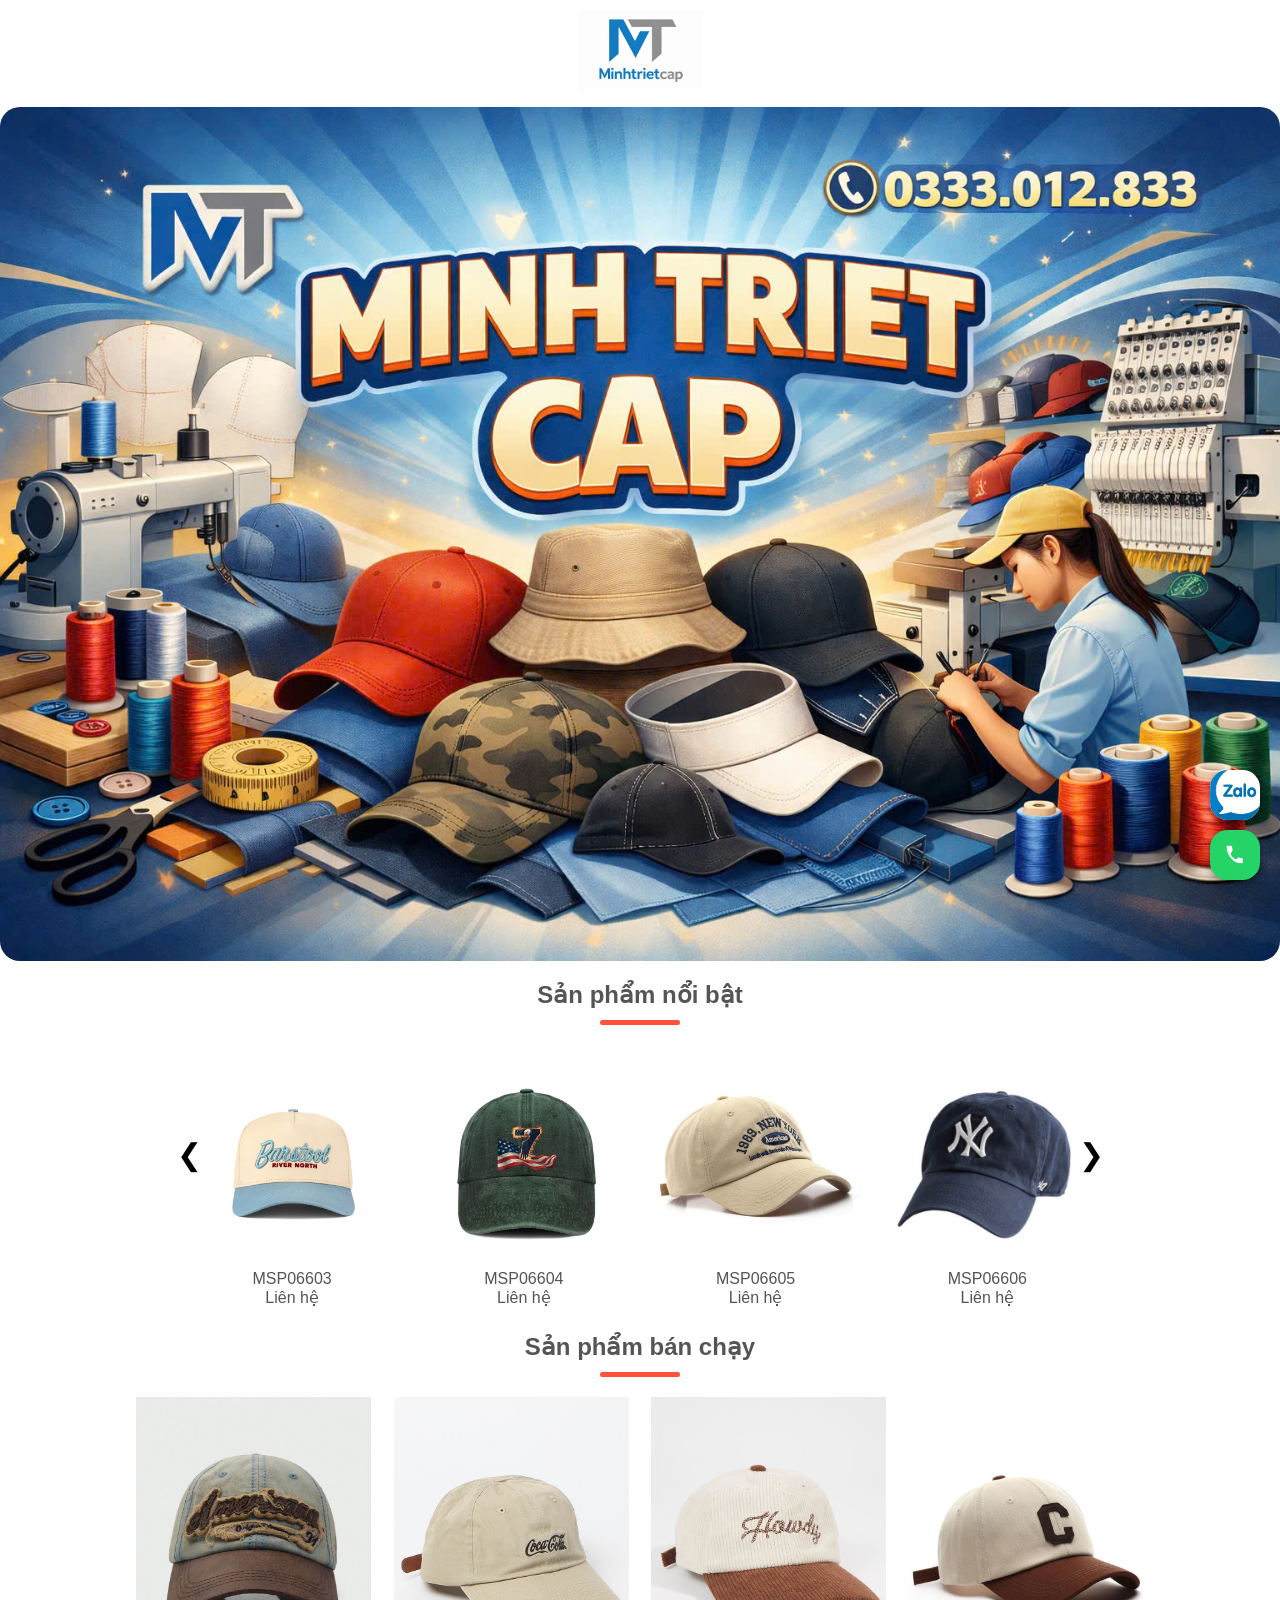
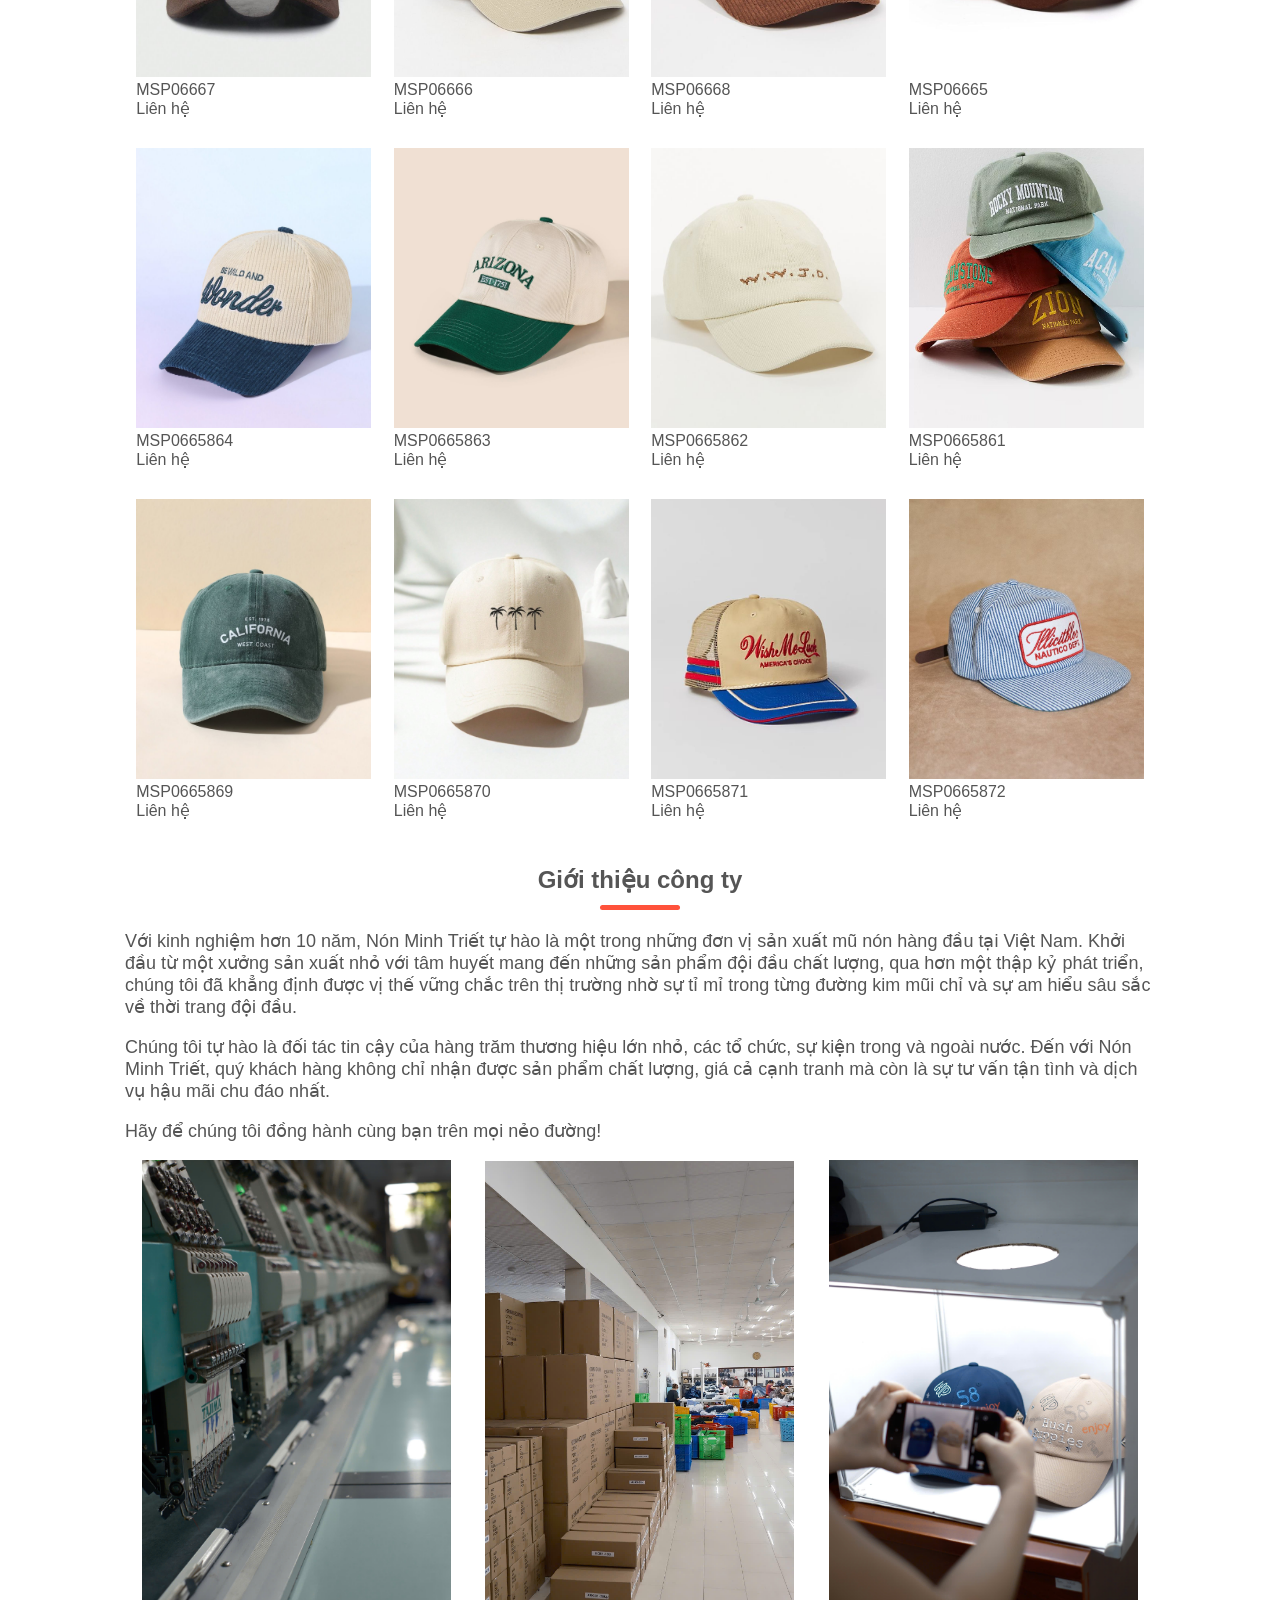
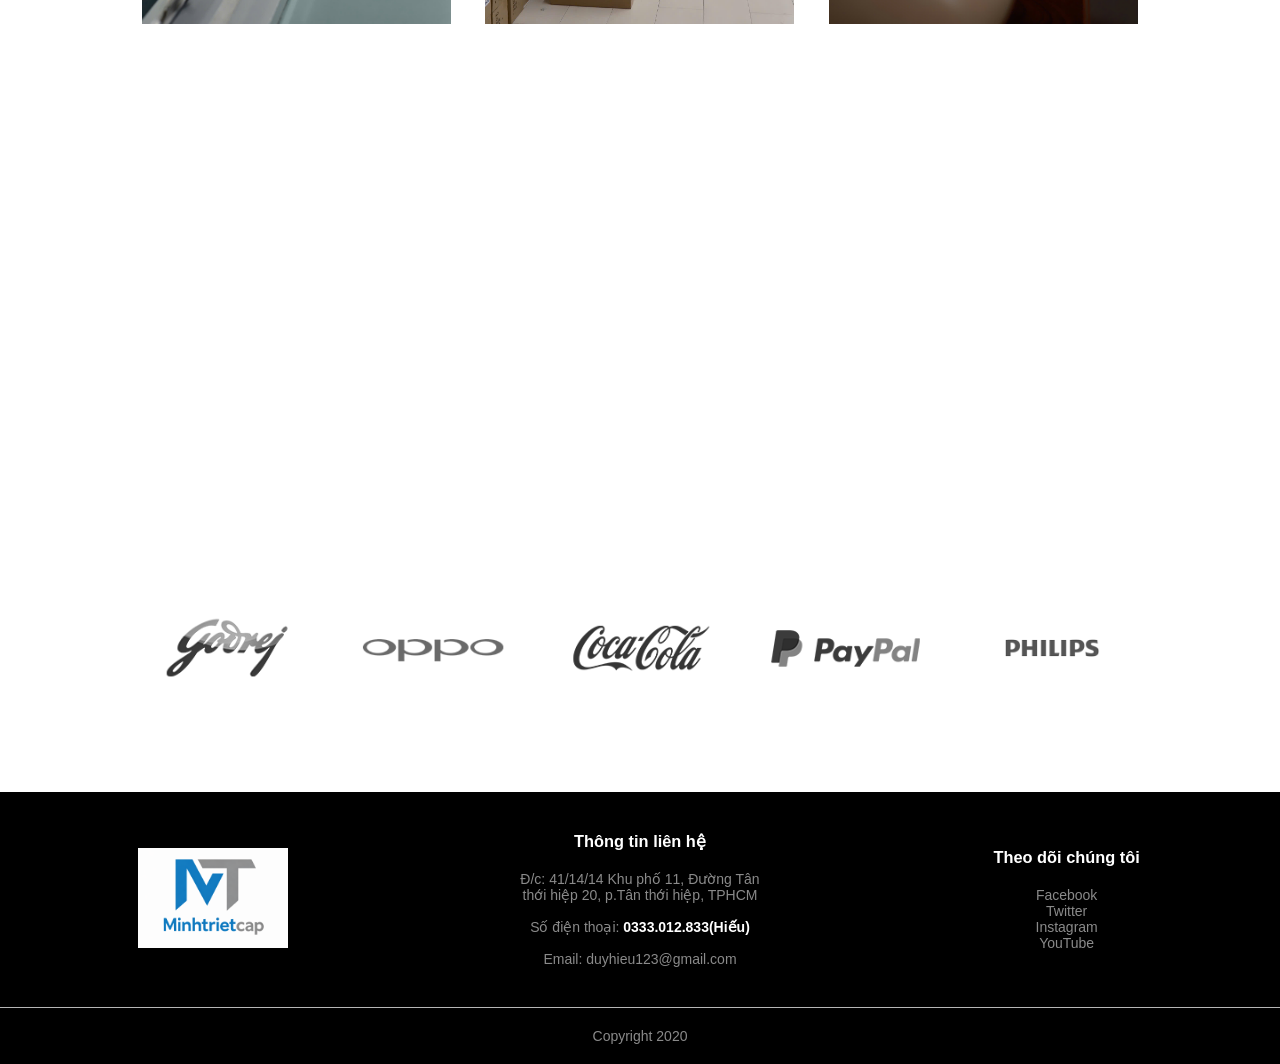
==== commit 505f3af9: "update logo" ====
--- a/index.html
+++ b/index.html
@@ -358,8 +358,8 @@
           </div>
           <div class="footer-col3">
             <h3>Thông tin liên hệ</h3>
-            <p>Đ/c: 4/5/34 KP1A, p.Tân thới hiệp, Q12</p>
-            <p>Số điện thoại: 0333.012.833(Hiếu)</p>
+            <p>Đ/c: 41/14/14 Khu phố 11, Đường Tân thới hiệp 20, p.Tân thới hiệp, TPHCM</p><br/>
+            <p>Số điện thoại: <b style="color: white;">0333.012.833(Hiếu)</b></p><br/>
             <p>Email: duyhieu123@gmail.com</p>
           </div>
           <div class="footer-col4">
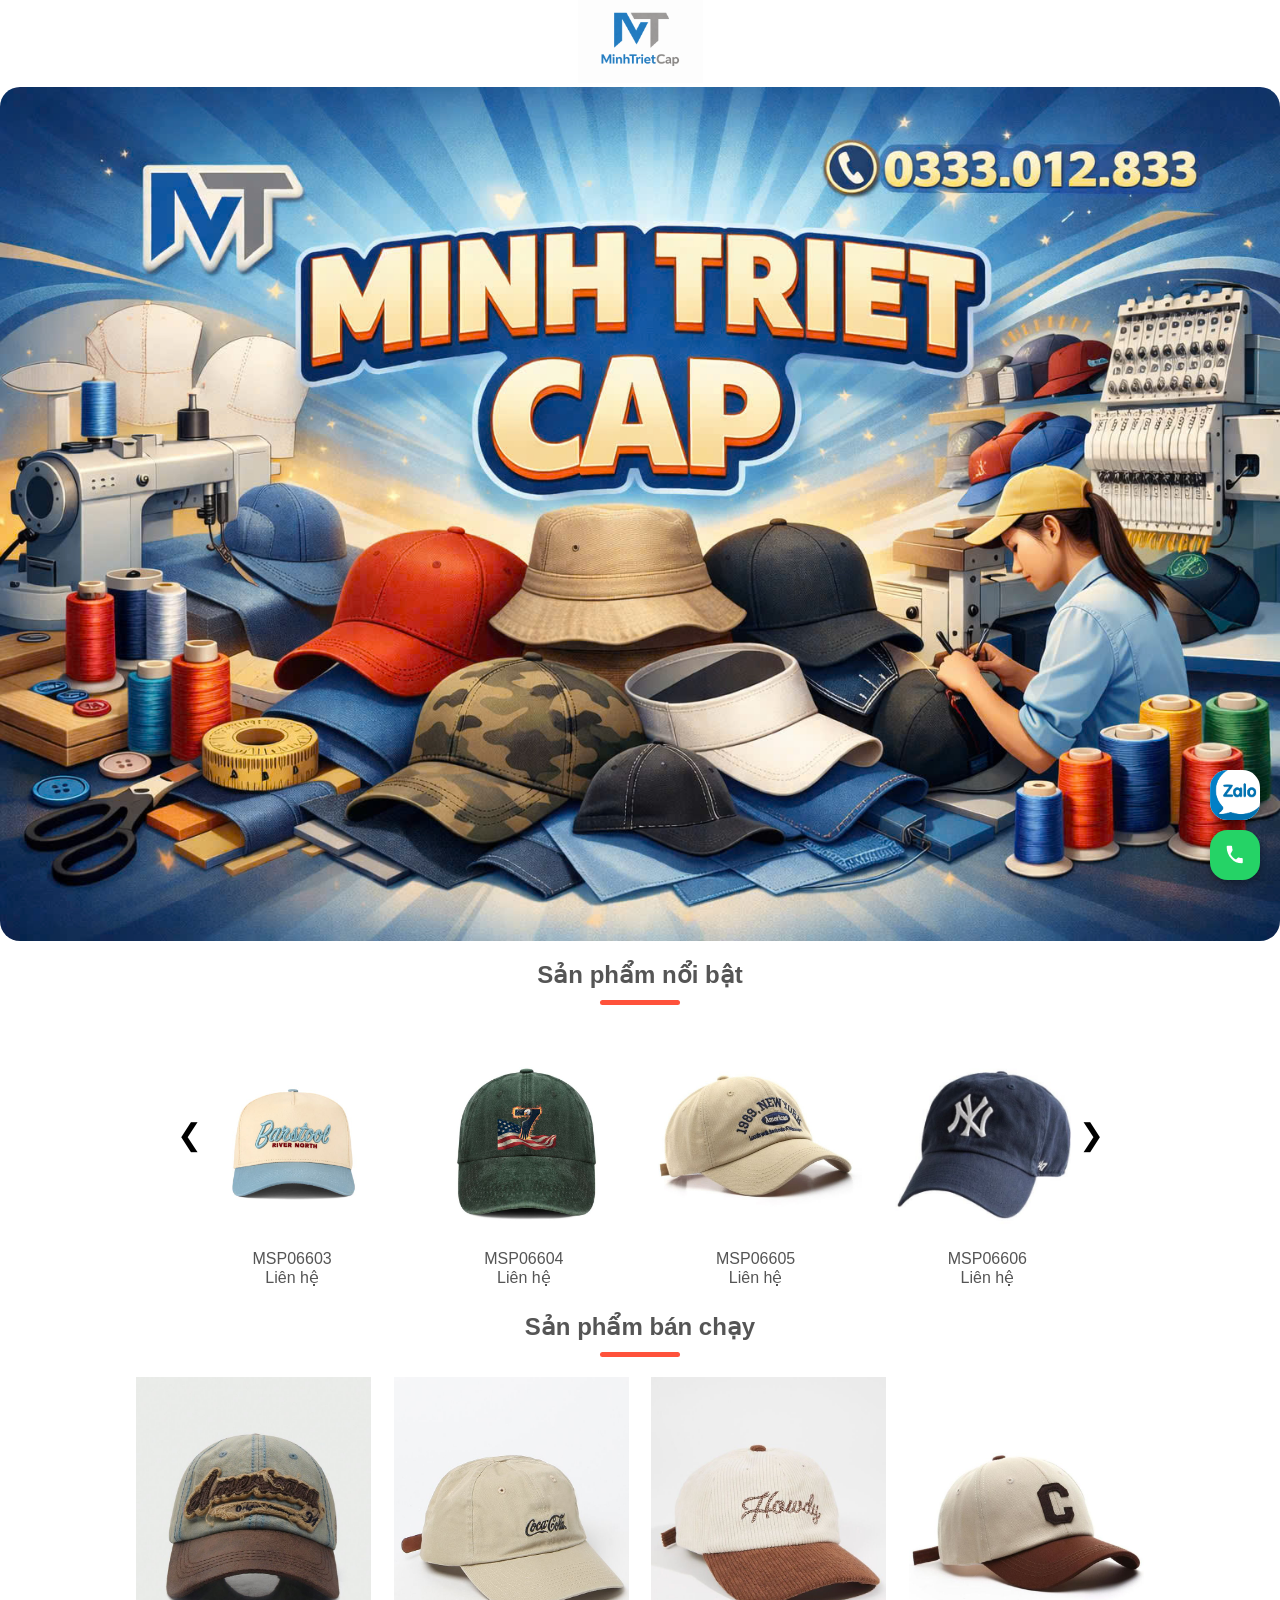
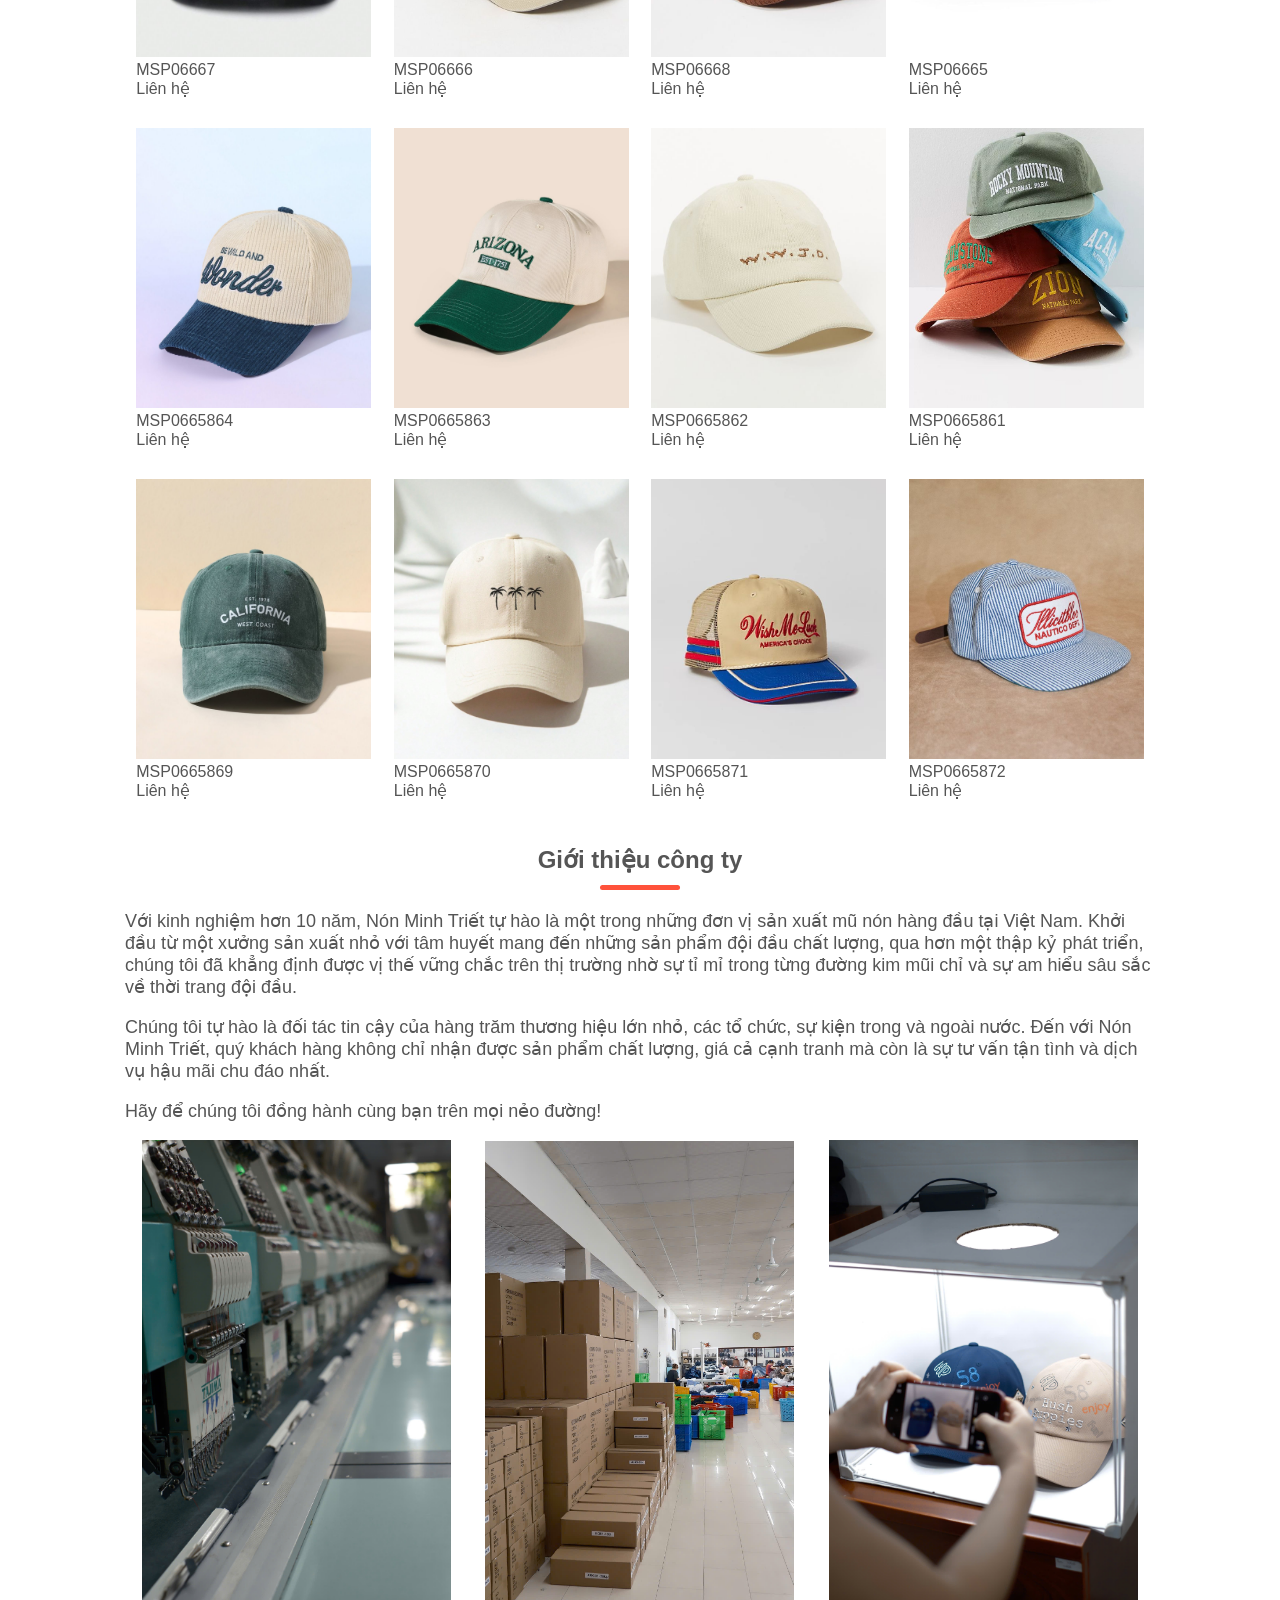
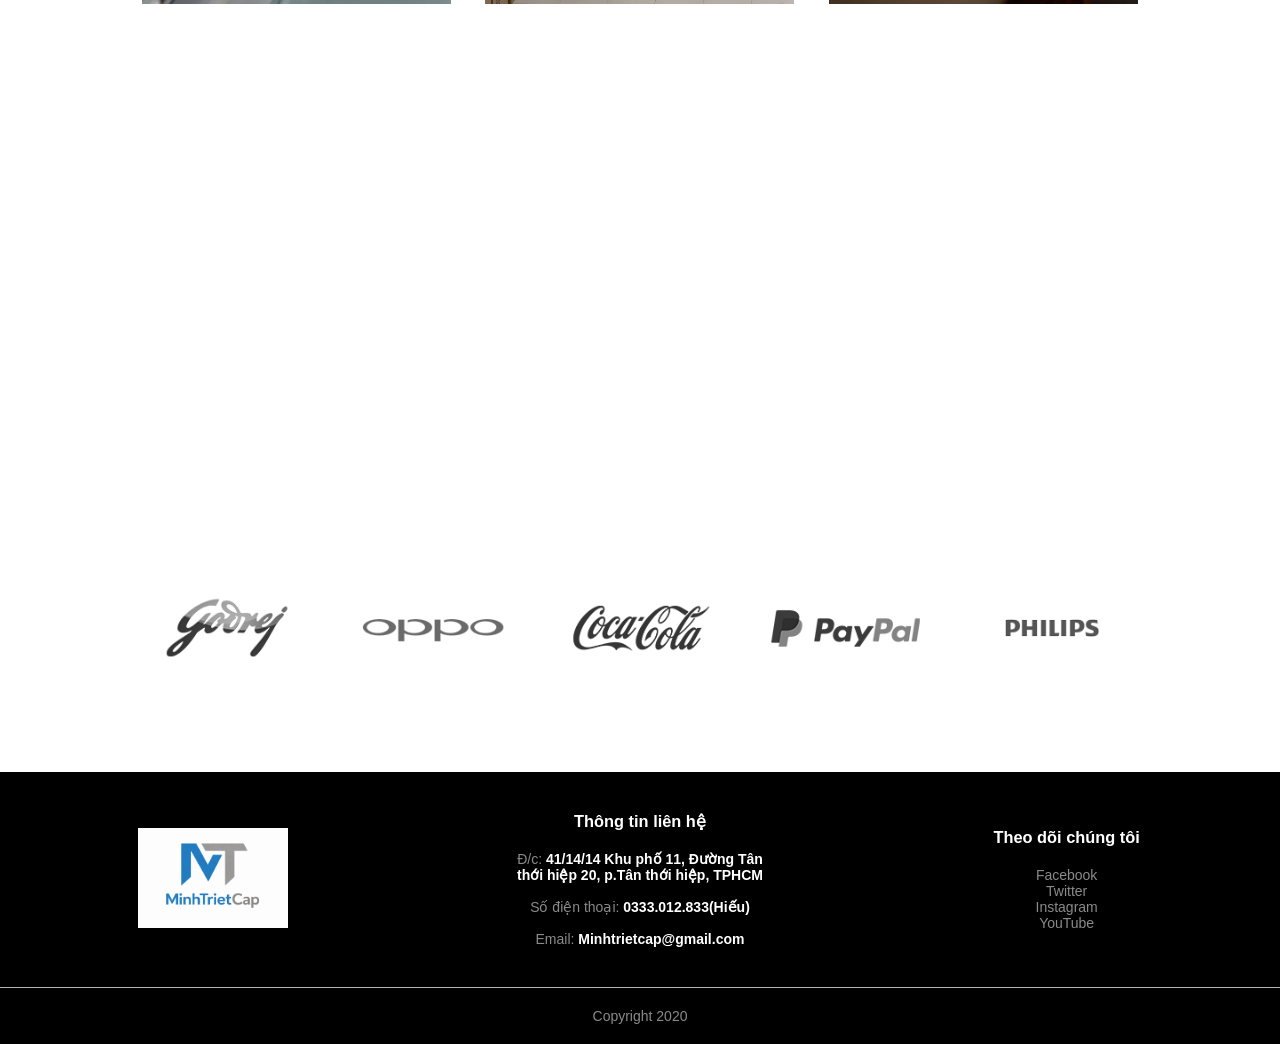
==== commit 48683218: "sửa email" ====
--- a/index.html
+++ b/index.html
@@ -358,9 +358,9 @@
           </div>
           <div class="footer-col3">
             <h3>Thông tin liên hệ</h3>
-            <p>Đ/c: 41/14/14 Khu phố 11, Đường Tân thới hiệp 20, p.Tân thới hiệp, TPHCM</p><br/>
+            <p>Đ/c: <b style="color: white;">41/14/14 Khu phố 11, Đường Tân thới hiệp 20, p.Tân thới hiệp, TPHCM</b></p><br/>
             <p>Số điện thoại: <b style="color: white;">0333.012.833(Hiếu)</b></p><br/>
-            <p>Email: duyhieu123@gmail.com</p>
+            <p>Email: <b style="color: white;">Minhtrietcap@gmail.com</b></p>
           </div>
           <div class="footer-col4">
             <h3>Theo dõi chúng tôi</h3>
--- a/style.css
+++ b/style.css
@@ -24,7 +24,6 @@
 .navbar {
   display: flex;
   align-items: center;
-  padding: 10px;
   justify-content: center;
 }
 nav {
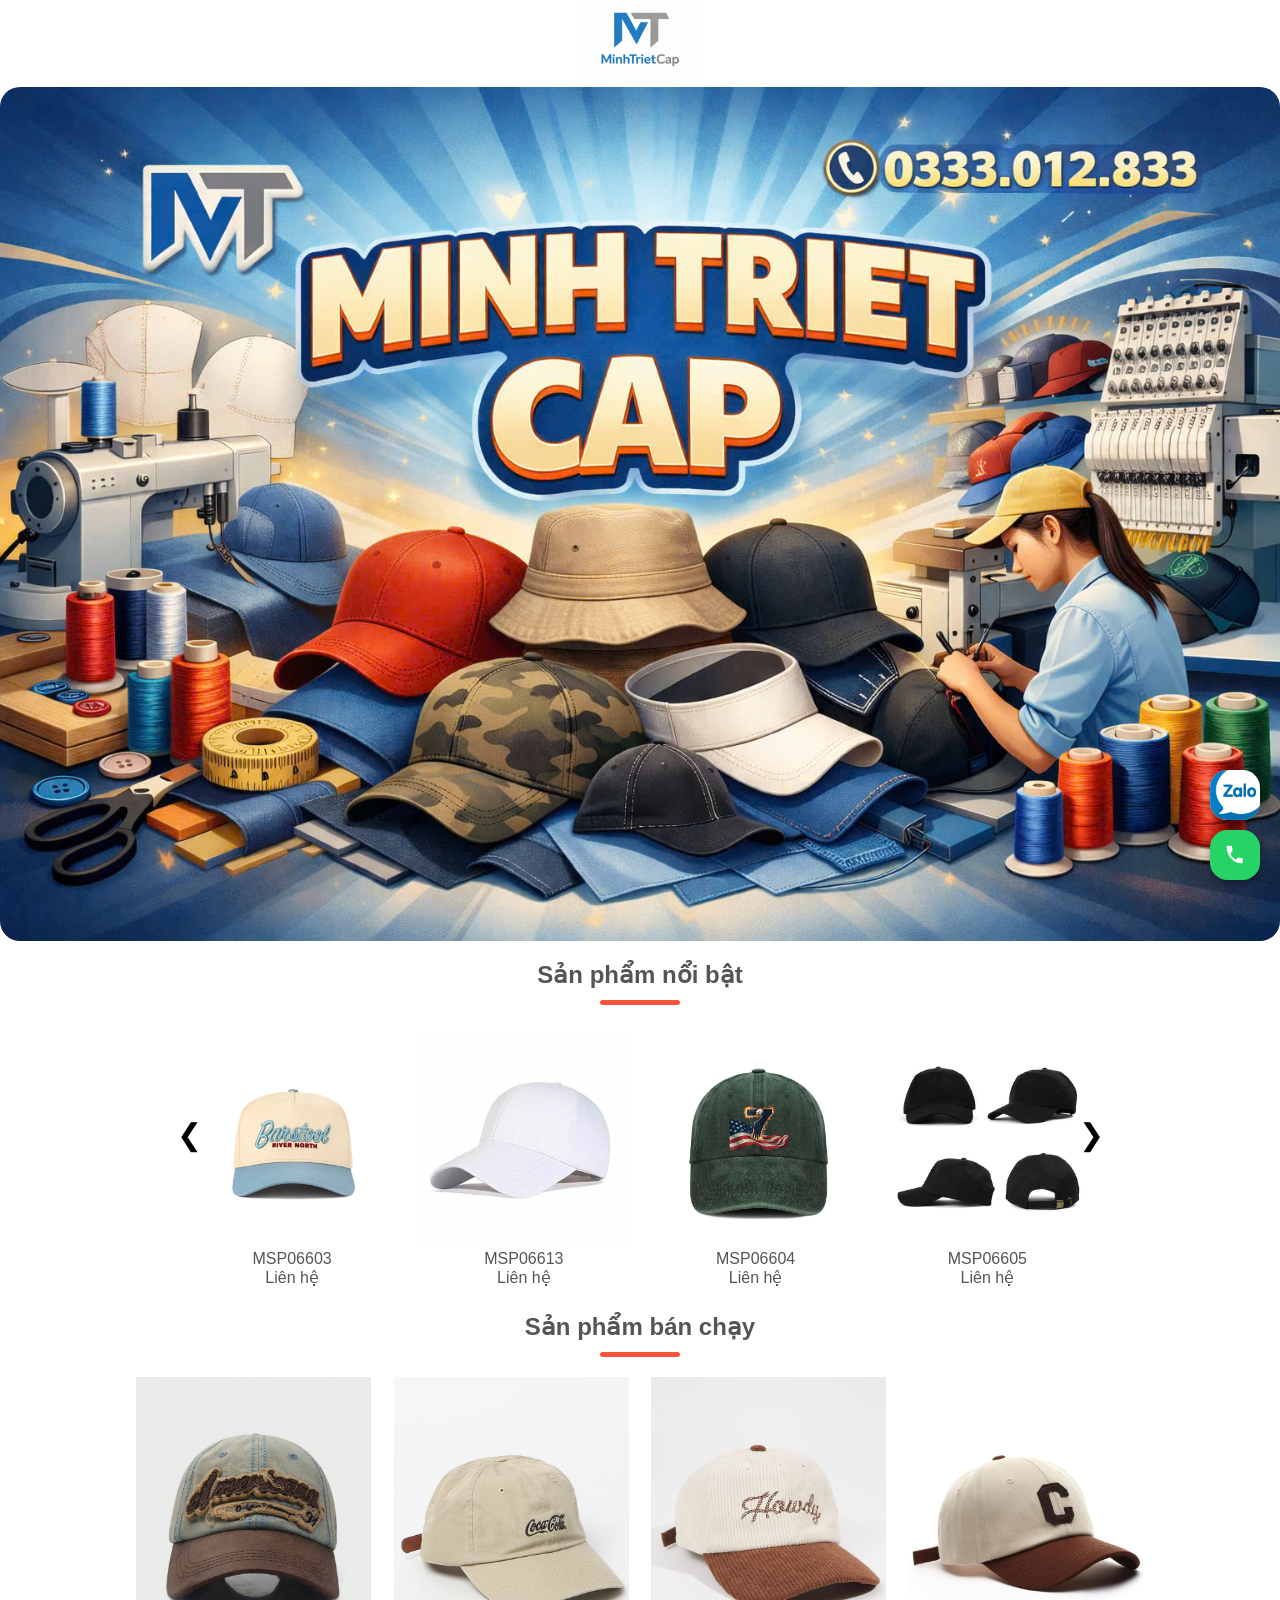
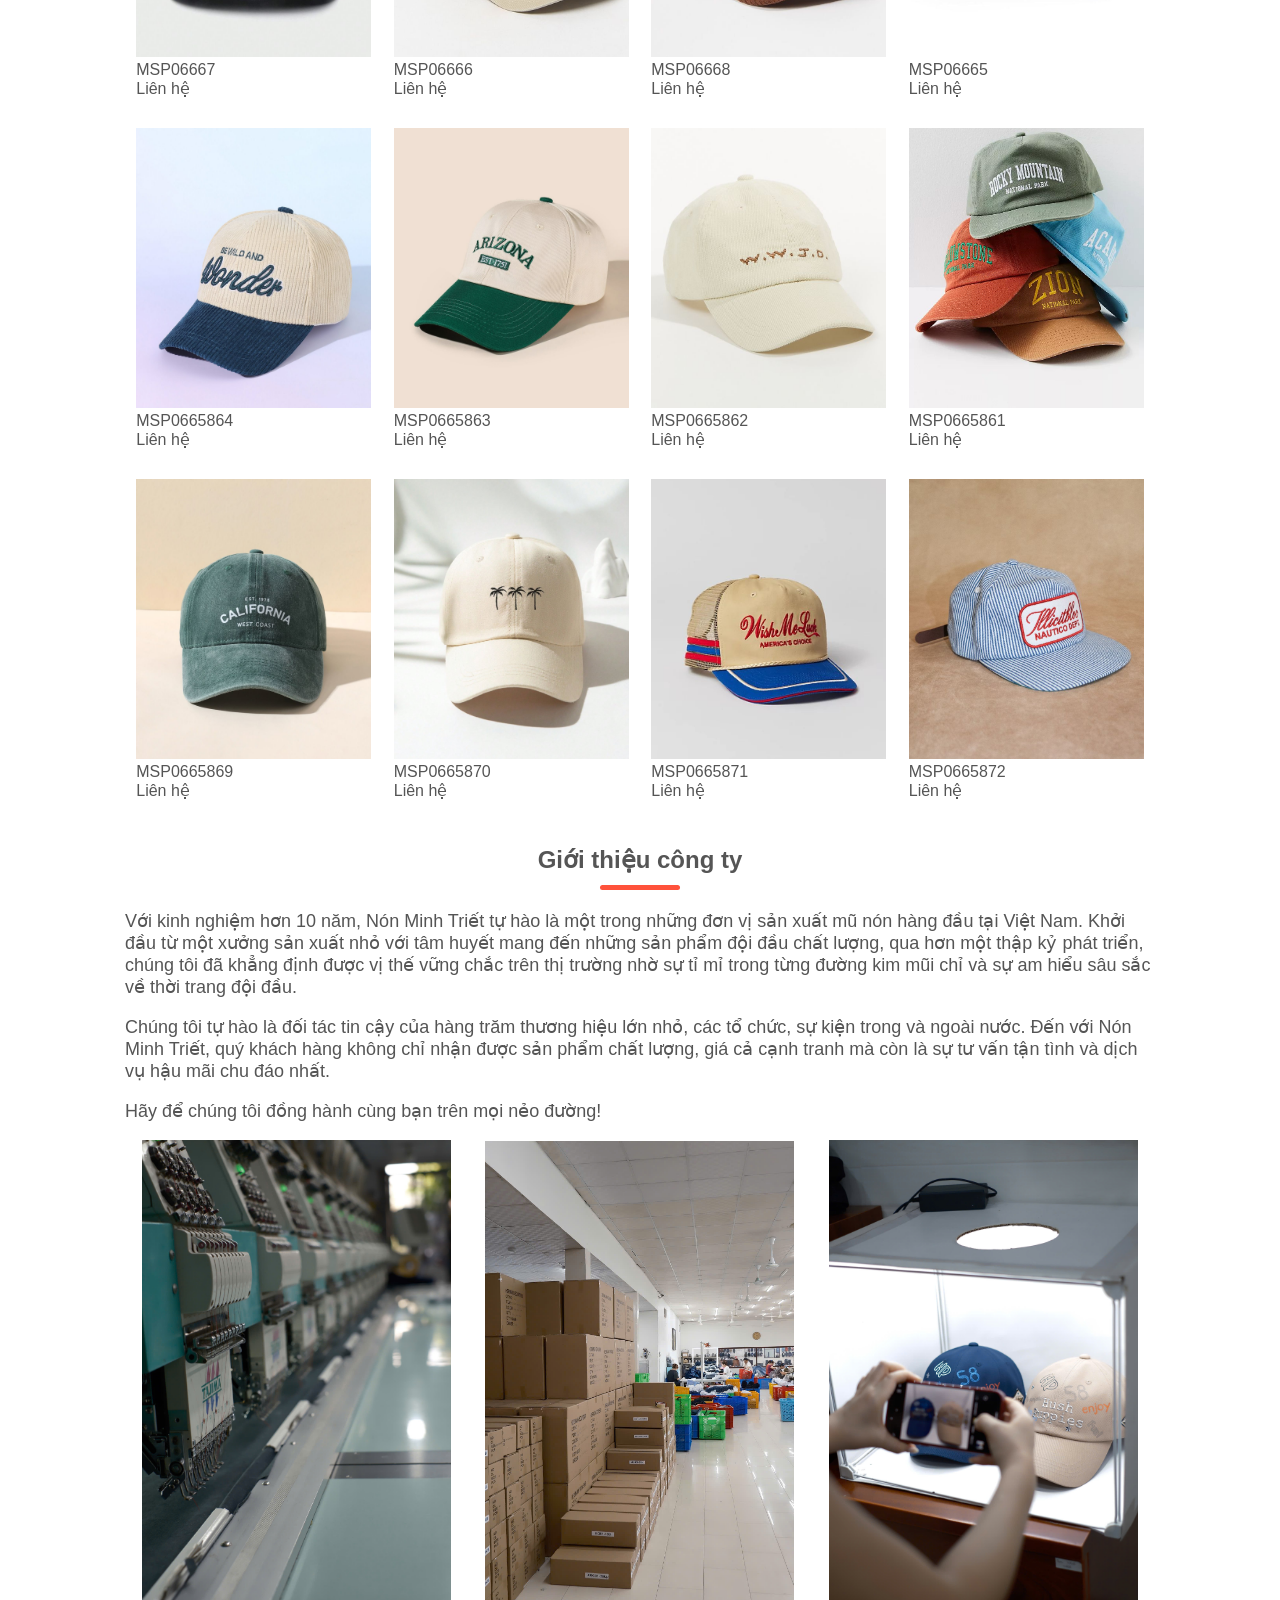
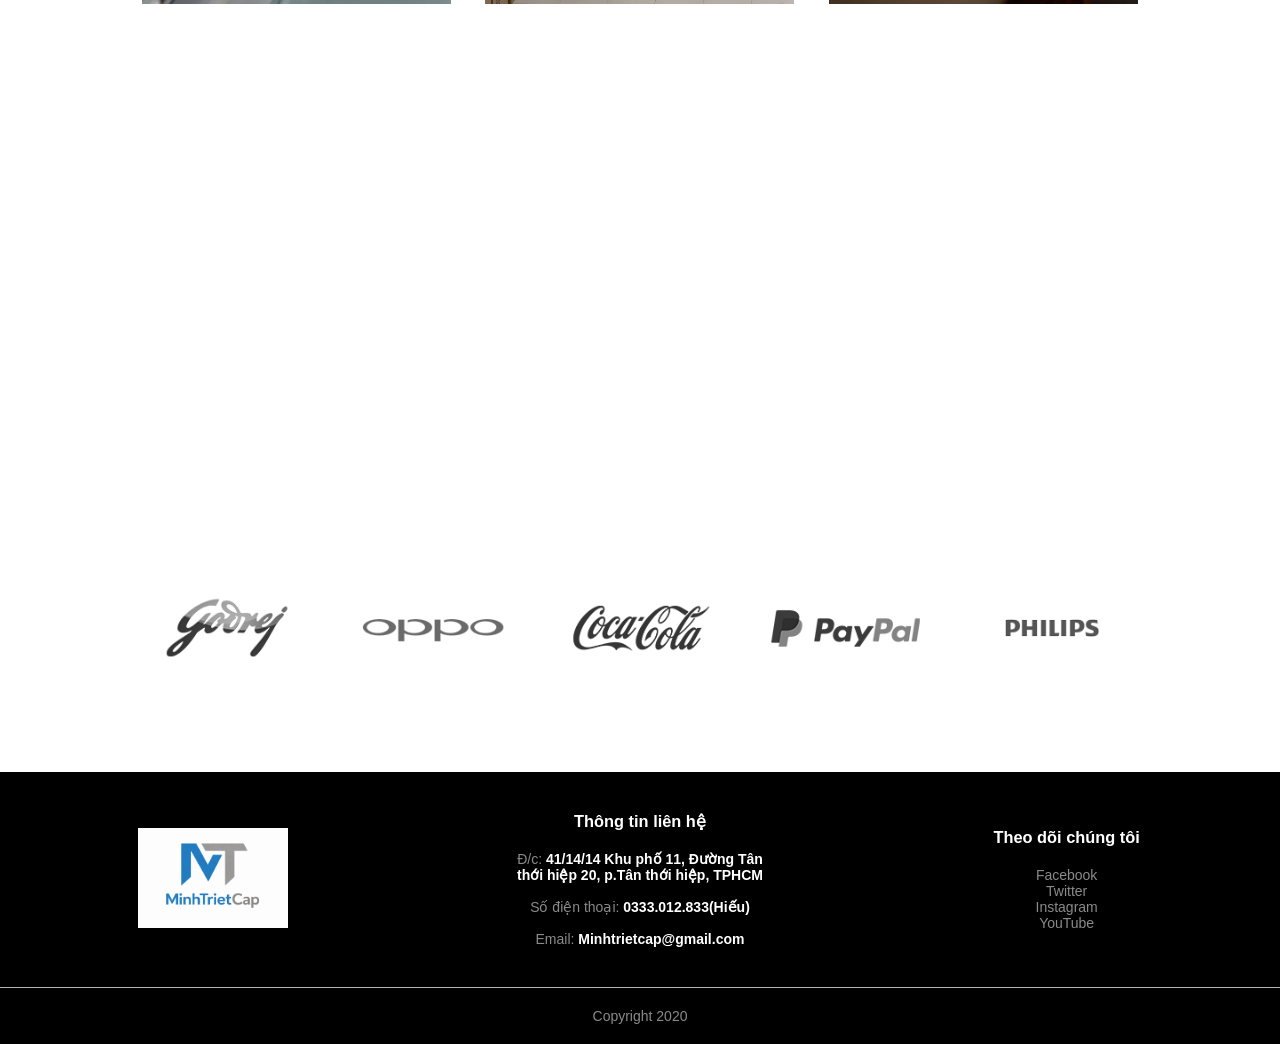
==== commit 44d2889b: "cập nhật ảnh nón" ====
--- a/index.html
+++ b/index.html
@@ -14,6 +14,20 @@
       rel="stylesheet"
       href="https://stackpath.bootstrapcdn.com/font-awesome/4.7.0/css/font-awesome.min.css"
     />
+    <!-- Google tag (gtag.js) -->
+    <script
+      async
+      src="https://www.googletagmanager.com/gtag/js?id=AW-18025091148"
+    ></script>
+    <script>
+      window.dataLayer = window.dataLayer || [];
+      function gtag() {
+        dataLayer.push(arguments);
+      }
+      gtag("js", new Date());
+
+      gtag("config", "AW-18025091148");
+    </script>
   </head>
   <body>
     <div class="header">
@@ -114,7 +128,11 @@
               <h4>MSP06603</h4>
               <p>Liên hệ</p>
             </div>
-
+            <div class="product">
+              <img src="images/baseballcap14.jpg" />
+              <h4>MSP06613</h4>
+              <p>Liên hệ</p>
+            </div>
             <div class="product">
               <img src="images/baseballcap3.jpg" />
               <h4>MSP06604</h4>
@@ -358,9 +376,17 @@
           </div>
           <div class="footer-col3">
             <h3>Thông tin liên hệ</h3>
-            <p>Đ/c: <b style="color: white;">41/14/14 Khu phố 11, Đường Tân thới hiệp 20, p.Tân thới hiệp, TPHCM</b></p><br/>
-            <p>Số điện thoại: <b style="color: white;">0333.012.833(Hiếu)</b></p><br/>
-            <p>Email: <b style="color: white;">Minhtrietcap@gmail.com</b></p>
+            <p>
+              Đ/c:
+              <b style="color: white"
+                >41/14/14 Khu phố 11, Đường Tân thới hiệp 20, p.Tân thới hiệp,
+                TPHCM</b
+              >
+            </p>
+            <br />
+            <p>Số điện thoại: <b style="color: white">0333.012.833(Hiếu)</b></p>
+            <br />
+            <p>Email: <b style="color: white">Minhtrietcap@gmail.com</b></p>
           </div>
           <div class="footer-col4">
             <h3>Theo dõi chúng tôi</h3>
@@ -433,7 +459,7 @@
     <script>
       var MenuItems = document.getElementById("MenuItems");
 
-      MenuItems.style.maxHeight = "0px";
+      MenuItems?.style?.maxHeight = "0px";
 
       function menutoggle() {
         if (MenuItems.style.maxHeight == "0px") {
@@ -448,7 +474,7 @@
       const products = document.querySelectorAll(".product");
       const next = document.querySelector(".right");
       const prev = document.querySelector(".left");
-      const dotsContainer = document.querySelector(".dots");
+      // const dotsContainer = document.querySelector(".dots");
 
       let index = 0;
 
@@ -473,7 +499,7 @@
             index = i * getVisible();
             updateCarousel();
           });
-          dotsContainer.appendChild(dot);
+          // dotsContainer.appendChild(dot);
         }
       }
 
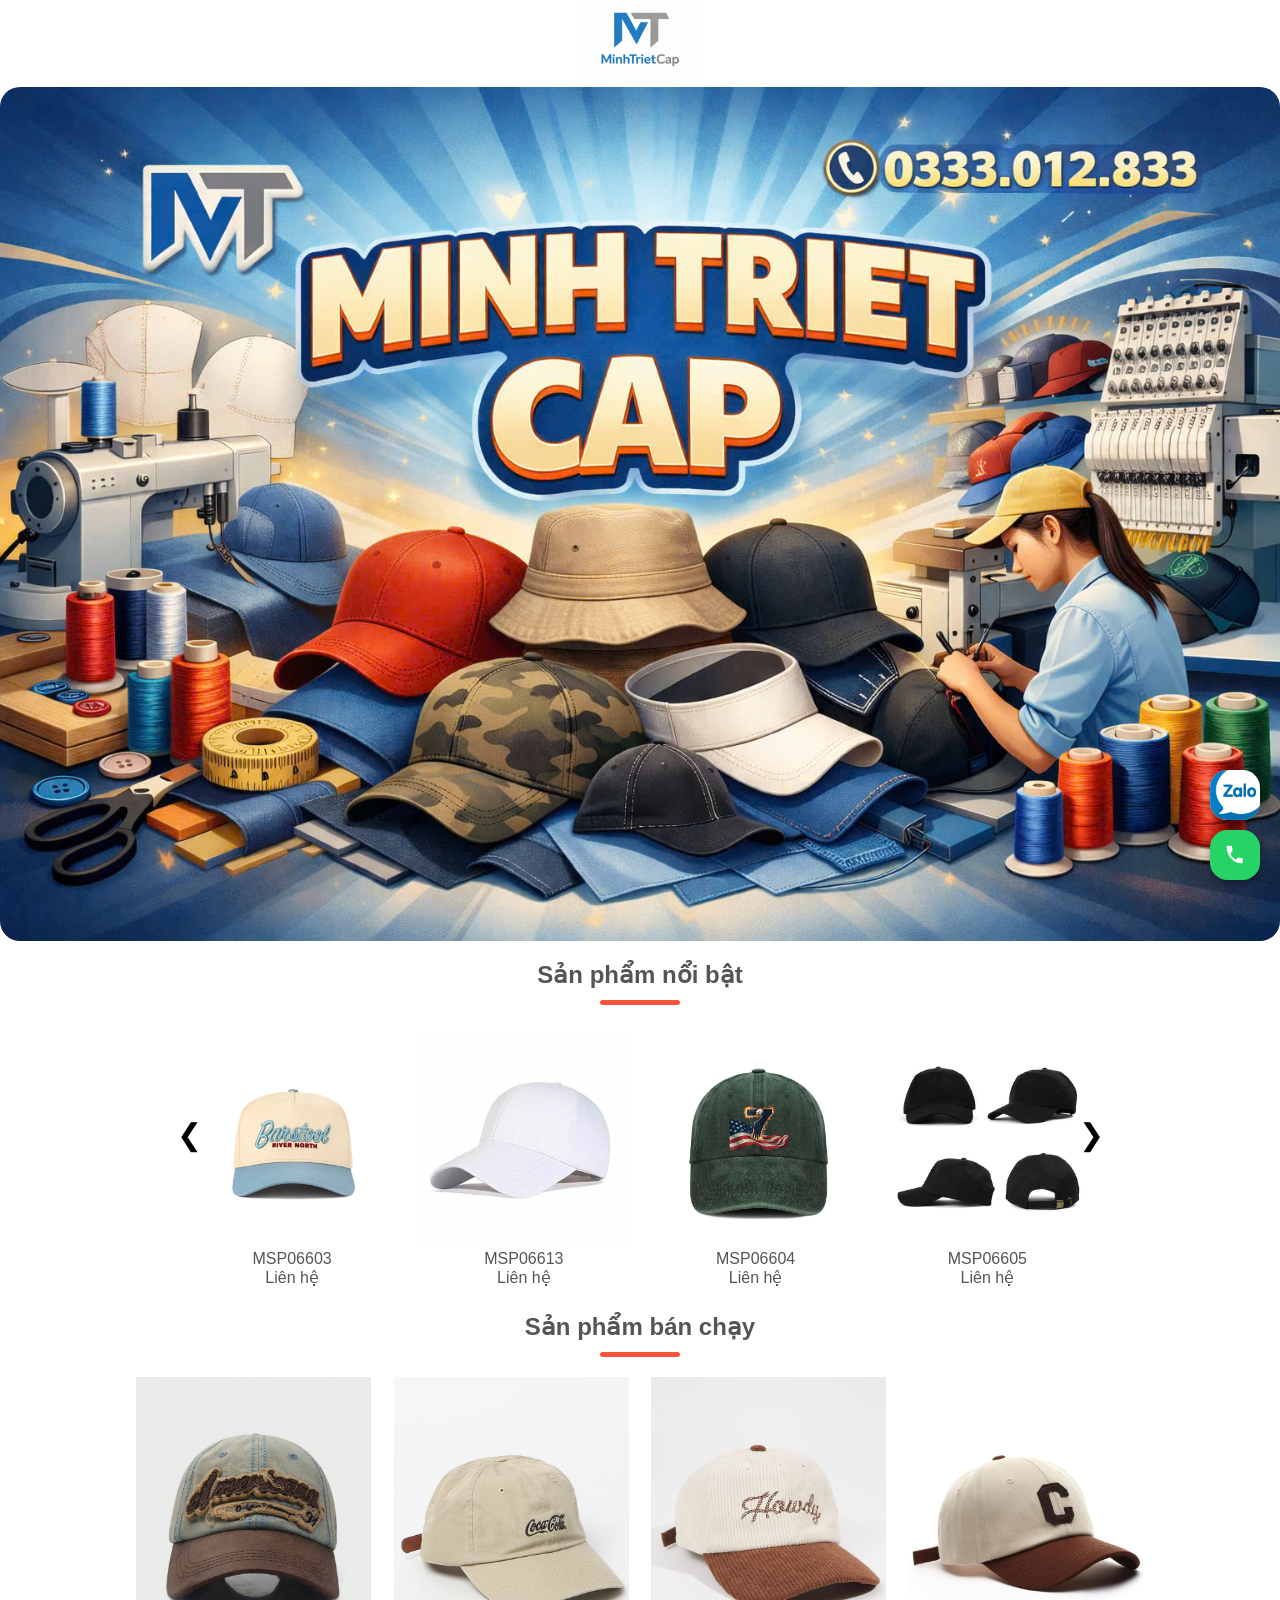
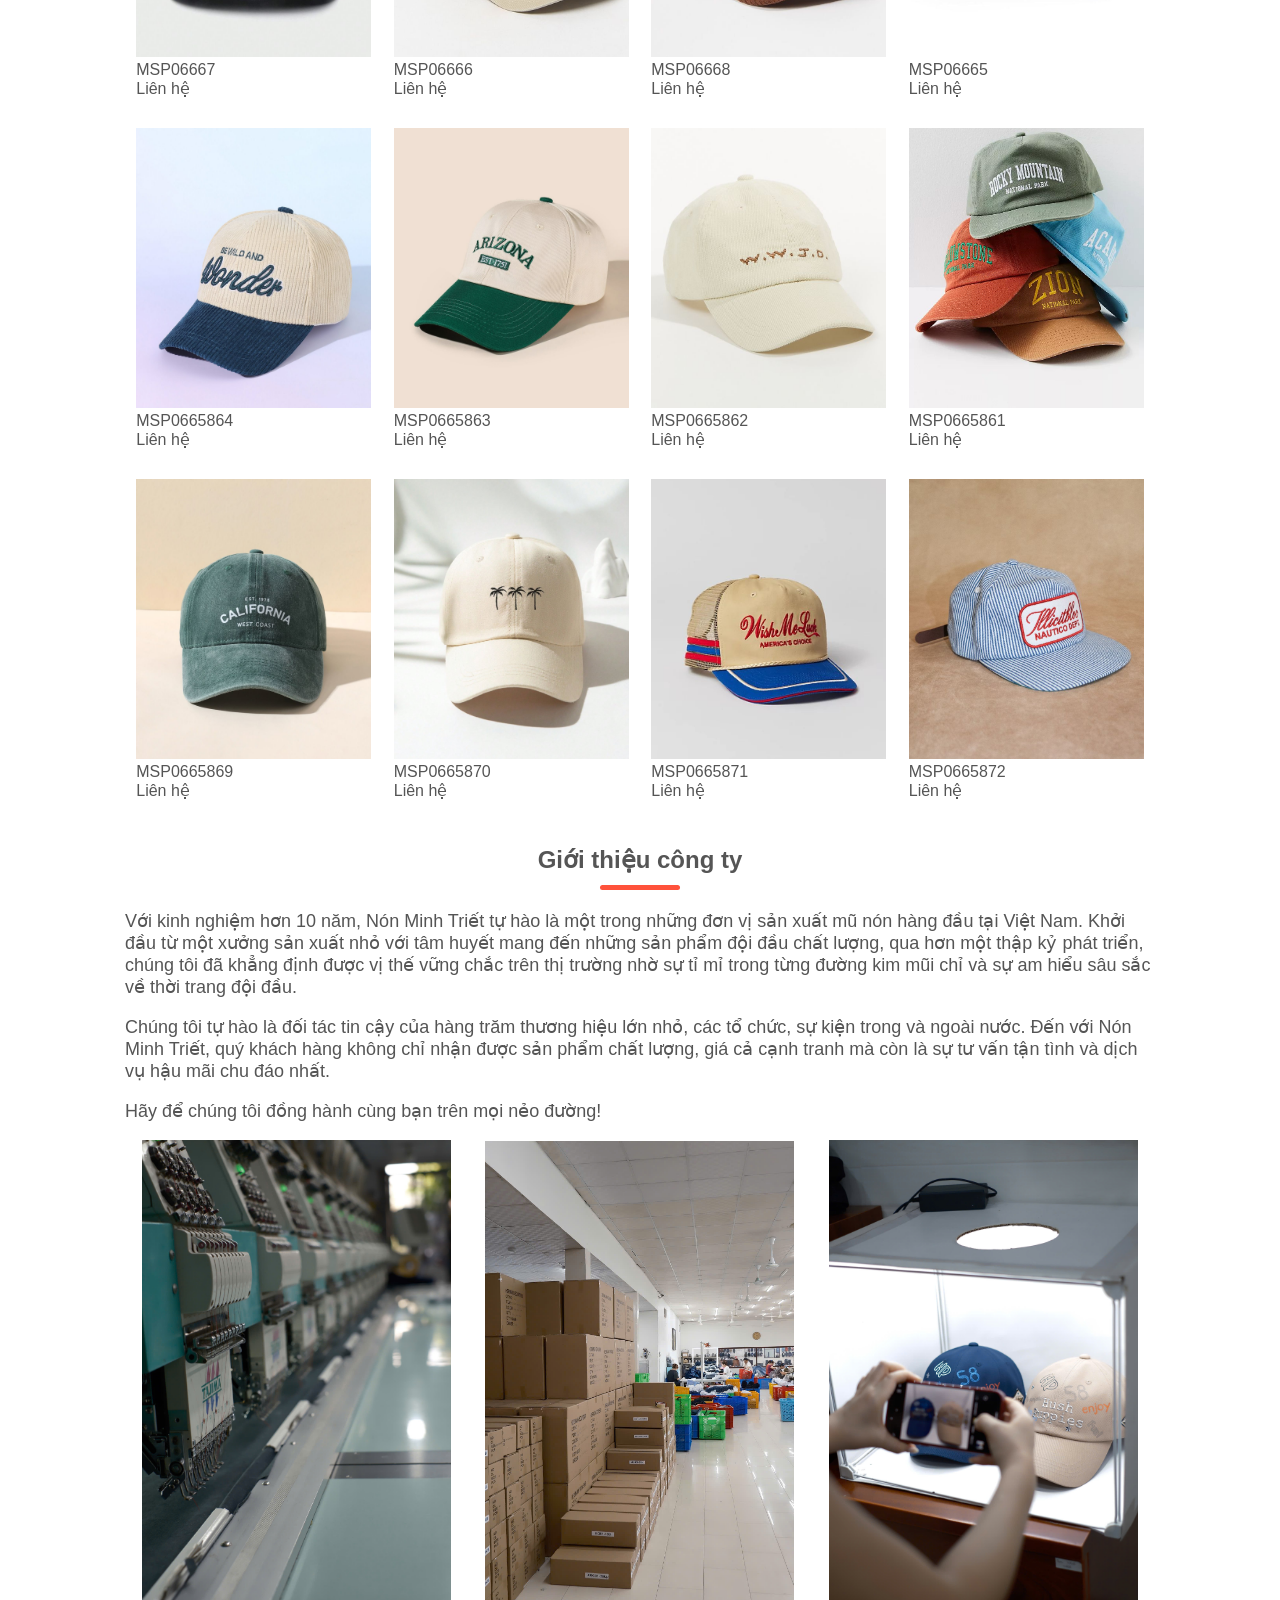
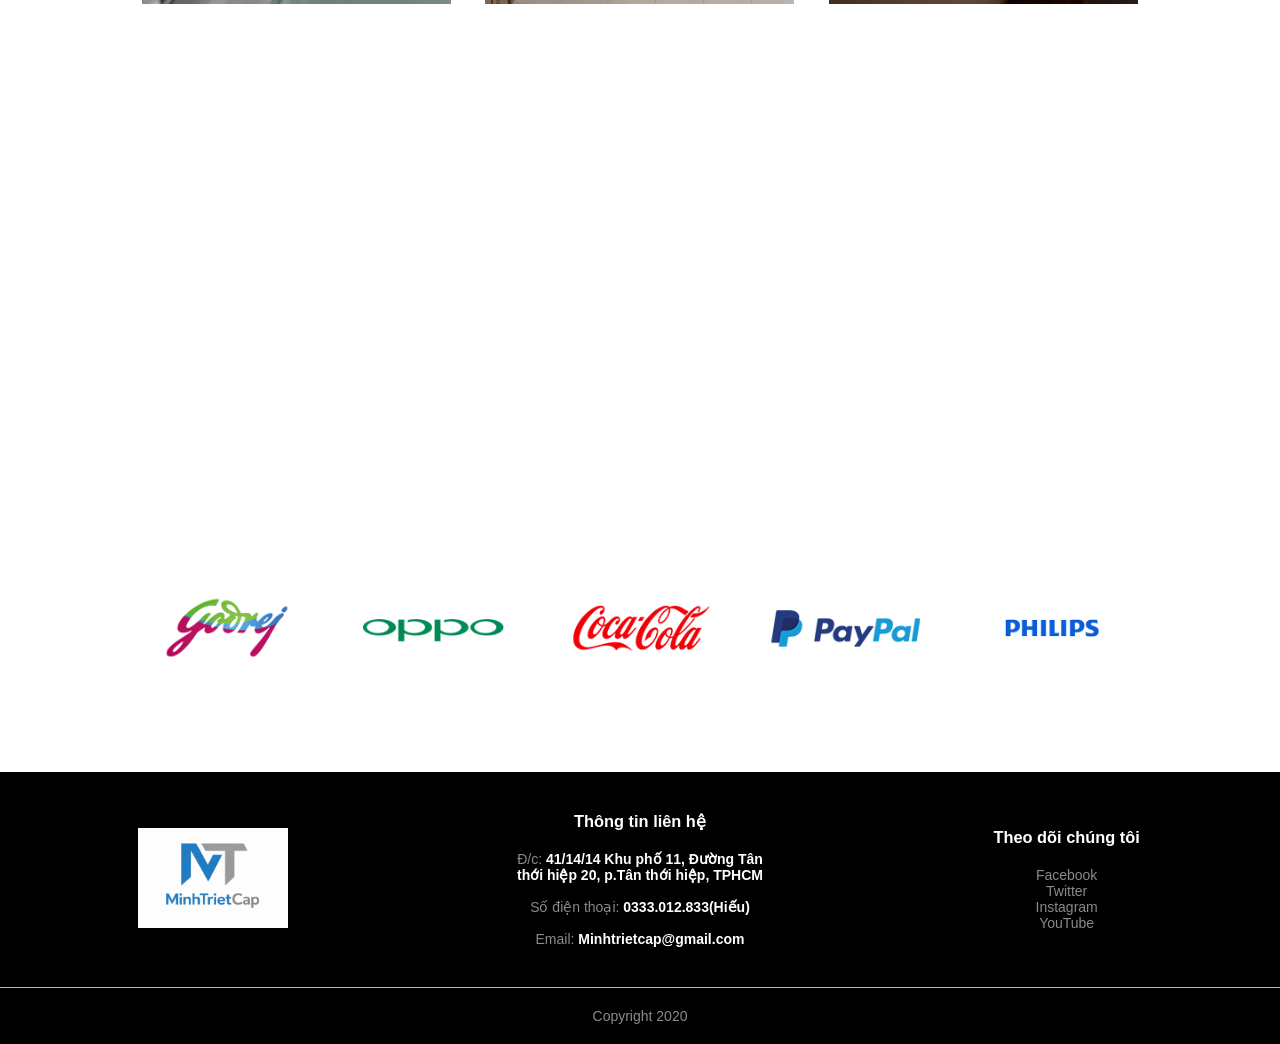
==== commit 6bc6d9cc: "cập nhật thêm ảnh" ====
--- a/index.html
+++ b/index.html
@@ -187,12 +187,42 @@
             </div>
             <div class="product">
               <img src="images/baseballcap12.jpg" />
-              <h4>MSP06613</h4>
+              <h4>MSP06614</h4>
               <p>Liên hệ</p>
             </div>
             <div class="product">
               <img src="images/baseballcap13.jpg" />
-              <h4>MSP06613</h4>
+              <h4>MSP06615</h4>
+              <p>Liên hệ</p>
+            </div>
+            <div class="product">
+              <img src="images/baseballcap15.jpg" />
+              <h4>MSP06616</h4>
+              <p>Liên hệ</p>
+            </div>
+            <div class="product">
+              <img src="images/baseballcap16.jpg" />
+              <h4>MSP06617</h4>
+              <p>Liên hệ</p>
+            </div>
+            <div class="product">
+              <img src="images/baseballcap17.jpg" />
+              <h4>MSP06618</h4>
+              <p>Liên hệ</p>
+            </div>
+            <div class="product">
+              <img src="images/baseballcap18.jpg" />
+              <h4>MSP06619</h4>
+              <p>Liên hệ</p>
+            </div>
+            <div class="product">
+              <img src="images/baseballcap19.jpg" />
+              <h4>MSP06620</h4>
+              <p>Liên hệ</p>
+            </div>
+            <div class="product">
+              <img src="images/baseballcap20.jpg" />
+              <h4>MSP06621</h4>
               <p>Liên hệ</p>
             </div>
           </div>
@@ -552,7 +582,7 @@
         }
 
         updateCarousel();
-      }, 2000); // 3000ms = 3 giây
+      }, 1500); // 3000ms = 3 giây
       carousel.addEventListener("touchend", () => {
         const visible = getVisible();
 
--- a/style.css
+++ b/style.css
@@ -219,10 +219,10 @@
 .col-5 img {
   width: 100%;
   cursor: pointer;
-  filter: grayscale(100%);
+  /* filter: grayscale(100%); */
 }
 .col-5 img:hover {
-  filter: grayscale(0);
+  /* filter: grayscale(0); */
 }
 /*---------footer-------*/
 
